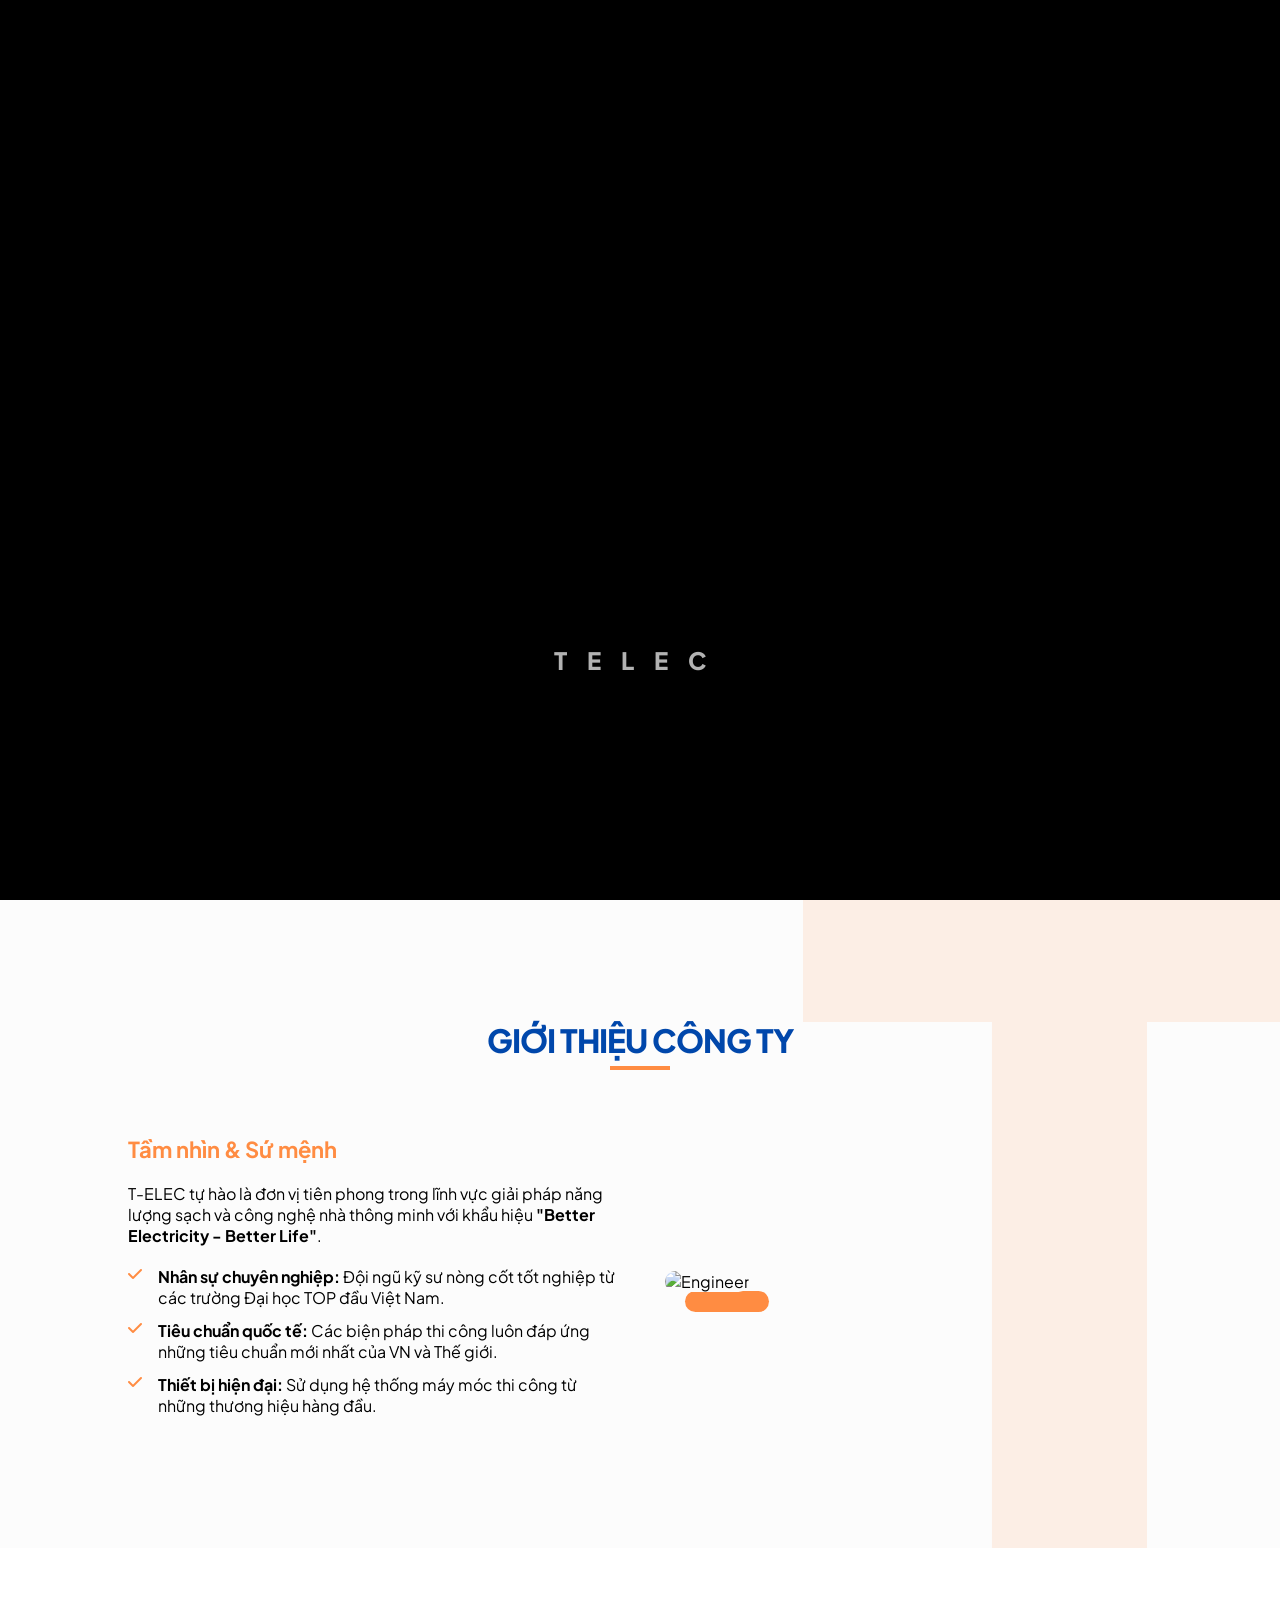
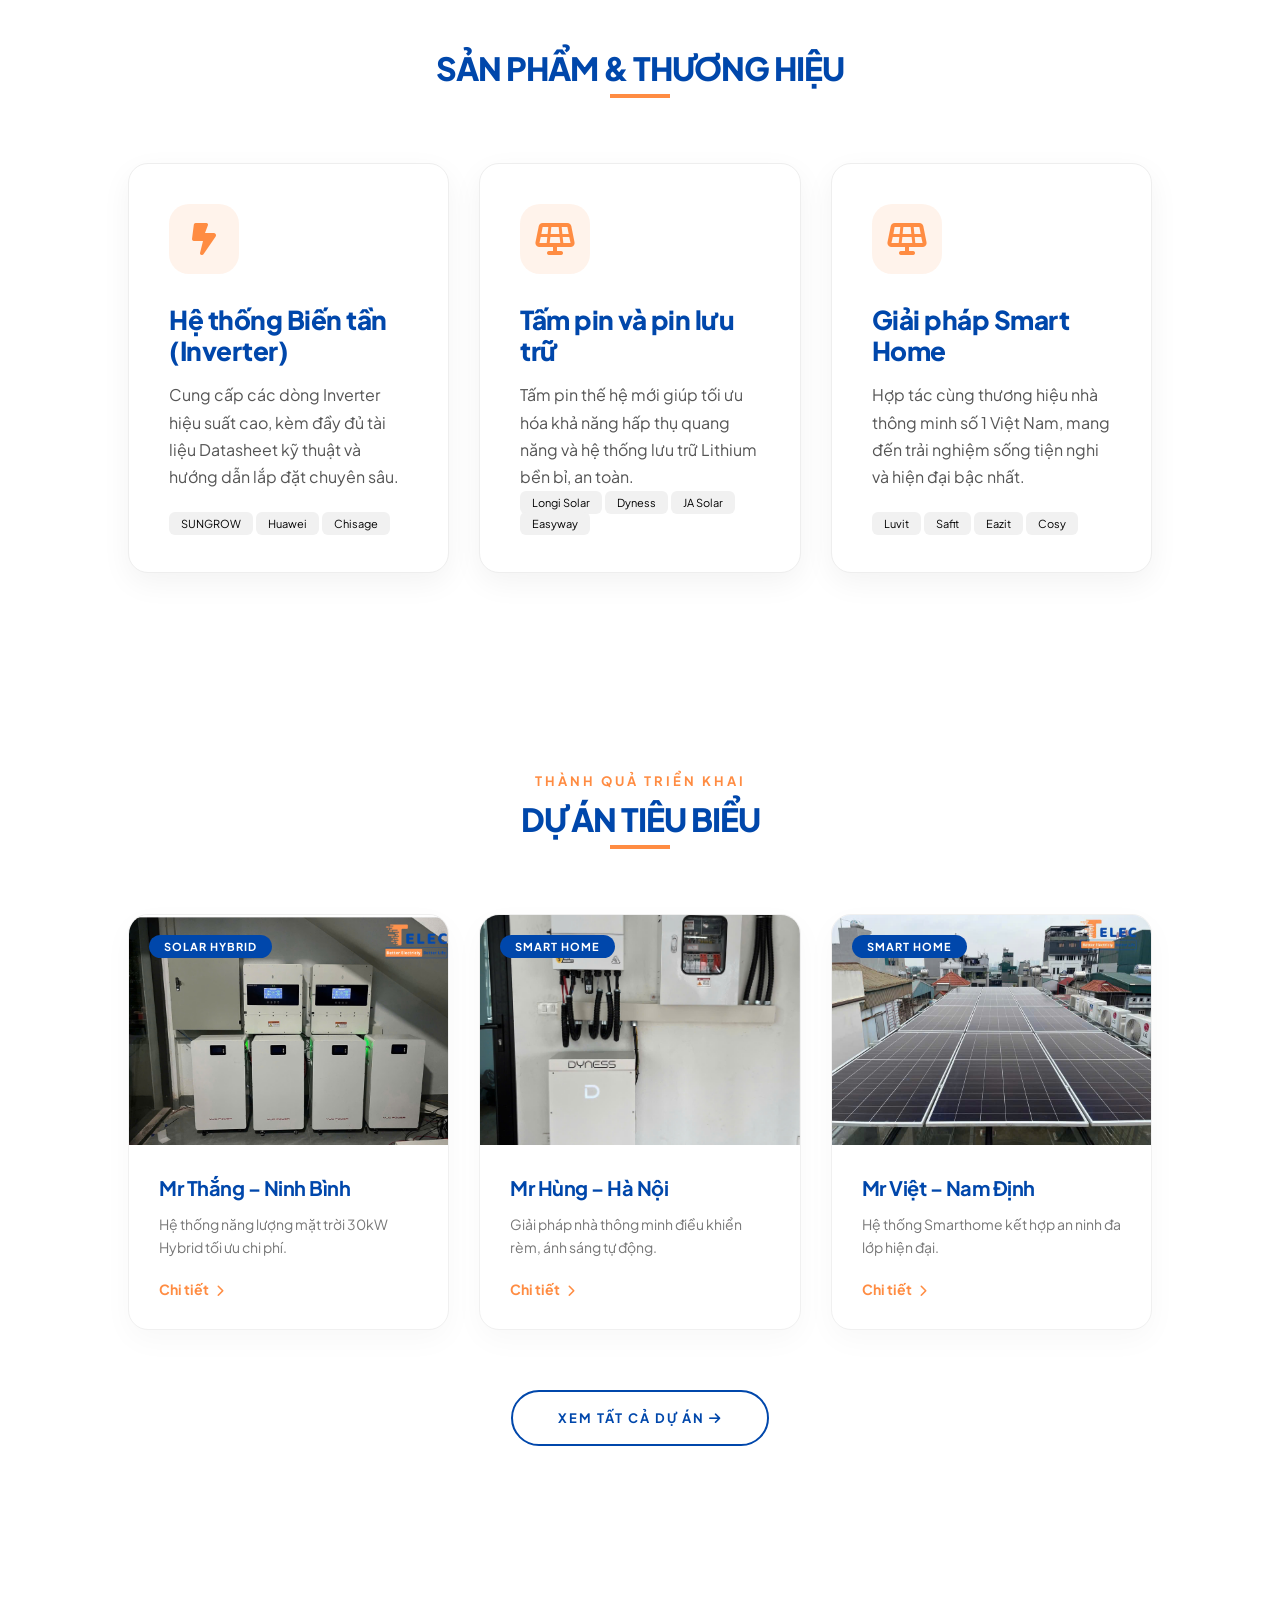
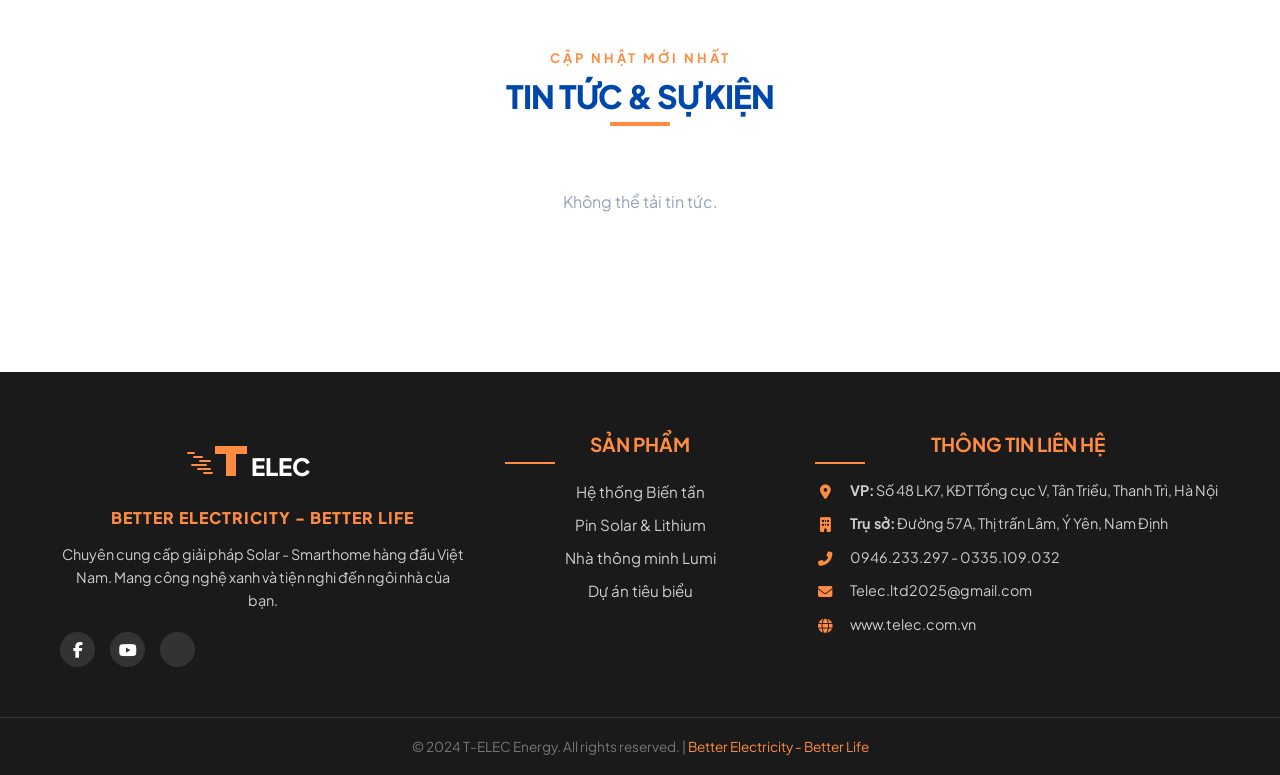
==== index.html @ 03de0f4f "Thêm trang tin tức, cập nhật font Raleway, đồng bộ nav và footer - Thêm news.html (trang danh sách t" ====
<!DOCTYPE html>
<html lang="vi">
<head>
    <meta charset="UTF-8">
    <meta name="viewport" content="width=device-width, initial-scale=1.0">
    <meta name="color-scheme" content="only light">
    <meta name="google-site-verification" content="E1QLbosr82c6c3wwI2W8GrCWw-wvsyDVHrCHwvPju9s" />
    <title>TELEC | Better Electricity - Better Life</title>
    
    <!-- Icon cho trình duyệt và Google Search -->
    <link rel="icon" type="image/png" sizes="32x32" href="./img/favicon-t.png">
    <link rel="icon" type="image/png" sizes="192x192" href="./img/favicon-t.png">
    <link rel="apple-touch-icon" href="./img/favicon-t.png">
    <link href="https://fonts.googleapis.com/css2?family=Plus+Jakarta+Sans:wght@300;400;500;600;700;800&display=swap" rel="stylesheet">
<link rel="stylesheet" href="https://cdnjs.cloudflare.com/ajax/libs/font-awesome/6.5.1/css/all.min.css">
    <link href="https://fonts.googleapis.com/css2?family=Raleway:wght@400;600;700;800;900&display=swap" rel="stylesheet">
    <link rel="stylesheet" href="style.css">
<style>
</style>
</head>
<body class="not-loaded">

    <header class="hero-section">
        <video autoplay muted loop playsinline id="mainVideo">
            <source src="./img/38d17851-e64e24ae.mp4" type="video/mp4">
        </video>

    <nav>
        <a href="index.html" class="nav-logo">
            <img src="./img/logo-telec.png" alt="TELEC Logo" >
        </a>
    <div class="menu-toggle" id="mobile-menu">
        <i class="fas fa-bars"></i>
    </div>
   <ul class="nav-links">
        <div class="nav-marker"></div> <li class="nav-item">
            <a href="#about">Giới thiệu</a>
        </li>
        <li class="nav-item">
            <a href="#products">Sản phẩm</a>
            <div class="sub-menu">
                <ul>
                    <li><a href="inverter.html">Hệ thống Inverter</a></li>
                    <li><a href="solar-lithium.html">Pin Solar & Lithium</a></li>
                    <li><a href="smarthome.html" target="_blank">Giải Pháp Smart Home</a></li>
                </ul>
            </div>
        </li>

        <li class="nav-item">
            <a href="projects.html">Dự án</a>
            <div class="sub-menu">
                <ul>
                    <li><a href="projects.html#smarthome">Dự án Smarthome</a></li>
                    <li><a href="projects.html#solar">Dự án Điện mặt trời</a></li>
                </ul>
            </div>
        </li>

        <li class="nav-item">
            <a href="news.html">Tin tức</a>
            <div class="sub-menu">
                <ul>
                    <li><a href="news.html">Tin tức năng lượng</a></li>
                    <li><a href="#">Tài liệu kỹ thuật</a></li>
                </ul>
            </div>
        </li>

        <li class="nav-item">
            <a href="#contact">Liên hệ & Hỗ trợ</a>
            <div class="sub-menu">
                <ul>
                    <li><a href="#contact">FaceBook</a></li>
                    <li><a href="#contact">Zalo</a></li>
                    <li><a href="#">Chính sách bảo hành</a></li>
                </ul>
            </div>
        </li>
    </ul>
</nav>
        <div id="intro-overlay">
            <svg class="t-svg-mask" viewBox="0 0 100 100" preserveAspectRatio="xMidYMid slice">
                <defs>
                    <mask id="t-mask">
                        <rect x="0" y="0" width="100" height="100" fill="white" />
                        <path d="M40,42 H60 V48 H53 V65 H47 V48 H40 Z" fill="black" />
                    </mask>
                </defs>
                <rect x="0" y="0" width="100" height="100" fill="black" mask="url(#t-mask)" />
            </svg>
            <div class="intro-brand">TELEC</div>
        </div>

        <div class="hero-overlay"></div>
        <div class="hero-content">
            <h1>TELEC</h1>
            <p>Better Electricity - Better Life</p>
        </div>
    </header>
      <!-- STT 1: GIỚI THIỆU CÔNG TY (Tầm nhìn, sứ mệnh, tiêu chuẩn kỹ thuật) -->
    <section id="about">
         <div class="bg-scroll-t" id="parallax-t">T</div>
        <div class="section-title reveal">
            <h2>Giới thiệu công ty</h2>
        </div>
        <div class="about-grid">
            <div class="about-text reveal-left">
                <h3>Tầm nhìn & Sứ mệnh</h3>
                <p>T-ELEC tự hào là đơn vị tiên phong trong lĩnh vực giải pháp năng lượng sạch và công nghệ nhà thông minh với khẩu hiệu <strong>"Better Electricity - Better Life"</strong>.</p>
                <ul>
                    <li><strong>Nhân sự chuyên nghiệp:</strong> Đội ngũ kỹ sư nòng cốt tốt nghiệp từ các trường Đại học TOP đầu Việt Nam.</li>
                    <li><strong>Tiêu chuẩn quốc tế:</strong> Các biện pháp thi công luôn đáp ứng những tiêu chuẩn mới nhất của VN và Thế giới.</li>
                    <li><strong>Thiết bị hiện đại:</strong> Sử dụng hệ thống máy móc thi công từ những thương hiệu hàng đầu.</li>
                </ul>
            </div>
            <div class="about-img reveal-right">
                <img src="https://images.unsplash.com/photo-1497435334941-8c899ee9e8e9?auto=format&fit=crop&w=800&q=80" style="width: 100%; border-radius: 15px; box-shadow: 20px 20px 0 var(--orange);" alt="Engineer">
            </div>
        </div>
    </section>
     <!-- STT 2 : SẢN PHẨM (Biến tần, Tấm pin, Pin lưu trữ, Smarthome) -->
    <section id="products" style="background: white;">
        <div class="section-title reveal">
            <h2>Sản phẩm & Thương hiệu</h2>
        </div>
        <div class="grid-container">
    <!-- THẺ 1: INVERTER -->
    <a href="inverter.html" style="text-decoration: none; color: inherit;">
        <div class="product-card reveal">
            <div class="card-icon">
                <i class="fa-solid fa-bolt-lightning"></i>
            </div>
            <h4>Hệ thống Biến tần (Inverter)</h4>
            <p>Cung cấp các dòng Inverter hiệu suất cao, kèm đầy đủ tài liệu Datasheet kỹ thuật và hướng dẫn lắp đặt chuyên sâu.</p>
            <div class="brand-list">
                <span class="brand-item">SUNGROW</span>
                <span class="brand-item">Huawei</span>
                <span class="brand-item">Chisage</span>
            </div>
        </div>
    </a>

    <!-- THẺ 2: SOLAR & LITHIUM -->
    <a href="solar-lithium.html" style="text-decoration: none; color: inherit;">
        <div class="product-card reveal">
            <div class="card-icon">
                <i class="fa-solid fa-solar-panel"></i>
            </div>
            <h4>Tấm pin và pin lưu trữ</h4>
            <p>Tấm pin thế hệ mới giúp tối ưu hóa khả năng hấp thụ quang năng và hệ thống lưu trữ Lithium bền bỉ, an toàn.</p>
            <div class="brand-list">
                <span class="brand-item">Longi Solar</span>
                <span class="brand-item">Dyness</span>
                <span class="brand-item">JA Solar</span>
                <span class="brand-item">Easyway</span>
            </div>
        </div>
    </a>

    <!-- THẺ 3: SMART HOME -->
     <a href="smarthome.html" style="text-decoration: none; color: inherit;">
        <div class="product-card reveal">
            <div class="card-icon">
                <i class="fa-solid fa-solar-panel"></i>
            </div>
            <h4>Giải pháp Smart Home</h4>
            <p>Hợp tác cùng thương hiệu nhà thông minh số 1 Việt Nam, mang đến trải nghiệm sống tiện nghi và hiện đại bậc nhất.</p>
            <div class="brand-list">
                <span class="brand-item">Luvit</span>
                <span class="brand-item">Safit</span>
                <span class="brand-item">Eazit</span>
                <span class="brand-item">Cosy</span>
            </div>
        </div>
    </a>
</div>
    </section>

    <!-- SECTION: DỰ ÁN TIÊU BIỂU TRÊN TRANG CHỦ -->
<section id="home-projects" class="reveal">
    <div class="section-title">
        <p style="text-align: center; color: var(--orange); font-weight: 700; letter-spacing: 3px; margin-bottom: 10px; text-transform: uppercase; font-size: 13px;">Thành quả triển khai</p>
        <h2>Dự án tiêu biểu</h2>
    </div>

    <div class="project-grid-home" id="home-projects-grid">
        <!-- Dự án 1: Mr Thắng -->
        <div class="project-card-home">
            <div class="project-card-img">
                <img src="./img/z7628893770531_7d56f1693e1d3bd79114d763d7845633.jpg" alt="Solar Mr Thắng Ninh Bình">
                <div class="card-overlay"><div class="card-tag">Solar Hybrid</div></div>
            </div>
            <div class="project-card-info">
                <h3>Mr Thắng – Ninh Bình</h3>
                <p>Hệ thống năng lượng mặt trời 30kW Hybrid tối ưu chi phí.</p>
                <a href="./project/solar_mrthang.html" class="link-detail">Chi tiết <i class="fas fa-chevron-right"></i></a>
            </div>
        </div>
        <div class="project-card-home">
            <div class="project-card-img">
                <img src="./img/z7628882793977_70c343fb3f2808dccdc90ce345e963e3.jpg" alt="Smarthome Mr Hùng Hà Nội">
                <div class="card-overlay"><div class="card-tag">Smart Home</div></div>
            </div>
            <div class="project-card-info">
                <h3>Mr Hùng – Hà Nội</h3>
                <p>Giải pháp nhà thông minh điều khiển rèm, ánh sáng tự động.</p>
                <a href="./project/smarthome_mrhung.html" class="link-detail">Chi tiết <i class="fas fa-chevron-right"></i></a>
            </div>
        </div>
        <div class="project-card-home">
            <div class="project-card-img">
                <img src="./img/z7628867726585_bf6cf44ede8633992eb5ef90ea88c057.jpg" alt="Smarthome Mr Việt Nam Định">
                <div class="card-overlay"><div class="card-tag">Smart Home</div></div>
            </div>
            <div class="project-card-info">
                <h3>Mr Việt – Nam Định</h3>
                <p>Hệ thống Smarthome kết hợp an ninh đa lớp hiện đại.</p>
                <a href="./project/smarthome_mrviet.html" class="link-detail">Chi tiết <i class="fas fa-chevron-right"></i></a>
            </div>
        </div>
    </div>
    <script>
    // Load dự án từ database, thay thế nội dung tĩnh nếu có dữ liệu
    fetch('api/projects.php?limit=3')
        .then(r => r.json())
        .then(res => {
            if (!res.success || !res.data.length) return; // Giữ nguyên nội dung tĩnh
            const catTag = { solar: 'Solar', smarthome: 'Smart Home', other: 'Dự án' };
            document.getElementById('home-projects-grid').innerHTML = res.data.map(p => `
                <div class="project-card-home">
                    <div class="project-card-img">
                        ${p.image ? `<img src="${p.image}" alt="${p.title}">` : `<img src="./img/z7628893770531_7d56f1693e1d3bd79114d763d7845633.jpg" alt="${p.title}">`}
                        <div class="card-overlay"><div class="card-tag">${catTag[p.category] || 'Dự án'}</div></div>
                    </div>
                    <div class="project-card-info">
                        <h3>${p.title}</h3>
                        <p>${p.description || (p.capacity ? p.capacity + (p.location ? ' – ' + p.location : '') : '')}</p>
                        ${p.link_detail ? `<a href="${p.link_detail}" class="link-detail">Chi tiết <i class="fas fa-chevron-right"></i></a>` : ''}
                    </div>
                </div>`).join('');
        })
        .catch(() => {}); // Giữ nguyên nội dung tĩnh nếu lỗi
    </script>

    <!-- NÚT XEM TẤT CẢ QUAN TRỌNG -->
    <div class="view-all-wrapper">
        <a href="projects.html" class="btn-wanze-outline">
            Xem tất cả dự án <i class="fas fa-arrow-right"></i>
        </a>
    </div>
</section>
    <!-- 4. TIN TỨC -->
    <section id="news" style="background: white;">
        <div class="section-title reveal">
            <p style="text-align:center;color:var(--orange);font-weight:700;letter-spacing:3px;margin-bottom:10px;text-transform:uppercase;font-size:13px;">Cập nhật mới nhất</p>
            <h2>Tin tức & Sự kiện</h2>
        </div>
        <div id="news-grid" style="max-width:1200px;margin:0 auto;padding:0 24px 60px;display:grid;grid-template-columns:repeat(auto-fill,minmax(300px,1fr));gap:24px;">
            <p style="text-align:center;color:#94a3b8;grid-column:1/-1" id="news-loading">Đang tải tin tức...</p>
        </div>
    </section>
    <script>
    fetch('api/news.php?limit=6')
        .then(r => r.json())
        .then(res => {
            const grid = document.getElementById('news-grid');
            if (!res.success || !res.data.length) {
                grid.innerHTML = '<p style="text-align:center;color:#94a3b8;grid-column:1/-1">Chưa có tin tức nào.</p>';
                return;
            }
            grid.innerHTML = res.data.map(n => `
                <a href="tin-tuc.php?id=${n.id}" style="text-decoration:none;color:inherit">
                <div class="reveal" style="background:#fff;border-radius:12px;overflow:hidden;box-shadow:0 2px 12px rgba(0,0,0,.08);border:1px solid #f1f5f9;transition:transform .2s;height:100%" onmouseover="this.style.transform='translateY(-4px)'" onmouseout="this.style.transform=''">
                    ${n.image ? `<img src="${n.image}" alt="${n.title}" style="width:100%;height:180px;object-fit:cover;">` : `<div style="width:100%;height:180px;background:linear-gradient(135deg,#f97316,#1e293b);display:flex;align-items:center;justify-content:center;"><i class="fas fa-newspaper" style="font-size:40px;color:rgba(255,255,255,.4)"></i></div>`}
                    <div style="padding:16px">
                        <p style="font-size:12px;color:#94a3b8;margin-bottom:6px"><i class="fas fa-calendar-alt"></i> ${new Date(n.created_at).toLocaleDateString('vi-VN')}</p>
                        <h4 style="font-size:15px;font-weight:700;color:#1e293b;margin-bottom:8px;line-height:1.4">${n.title}</h4>
                        ${n.summary ? `<p style="font-size:13px;color:#64748b;margin:0 0 12px;display:-webkit-box;-webkit-line-clamp:2;-webkit-box-orient:vertical;overflow:hidden">${n.summary}</p>` : ''}
                        <span style="font-size:13px;color:#F97316;font-weight:600">Đọc tiếp <i class="fas fa-arrow-right"></i></span>
                    </div>
                </div>
                </a>`).join('');
            // Trigger reveal cho các card mới
            document.querySelectorAll('#news-grid .reveal').forEach(el => el.classList.add('active'));
        })
        .catch(() => {
            document.getElementById('news-grid').innerHTML = '<p style="text-align:center;color:#94a3b8;grid-column:1/-1">Không thể tải tin tức.</p>';
        });
    </script>
    <!-- 5. LIÊN HỆ -->
    <footer id="contact" class="main-footer">
    <div class="footer-container">
        <!-- Cột 1: Giới thiệu & Logo -->
        <div class="footer-col footer-about">
            <div class="footer-logo">
                <svg width="200" height="60" viewBox="0 0 800 300" xmlns="http://www.w3.org/2000/svg">
                    <g fill="#FF8C42">
                        <rect x="20" y="100" width="40" height="10" rx="5" />
                        <rect x="50" y="120" width="50" height="10" rx="5" />
                        <rect x="80" y="140" width="60" height="10" rx="5" />
                        <rect x="40" y="160" width="80" height="10" rx="5" />
                        <rect x="70" y="180" width="70" height="10" rx="5" />
                        <rect x="100" y="200" width="50" height="10" rx="5" />
                        <path d="M160 70h160v40h-55v110h-50v-110h-55z" />
                    </g>
                    <text x="340" y="220" font-family="Arial Black, sans-serif" font-size="120" fill="white" style="font-weight: 900;">ELEC</text>
                </svg>
            </div>
            <h3 class="footer-slogan">BETTER ELECTRICITY - BETTER LIFE</h3>
            <p class="footer-desc">Chuyên cung cấp giải pháp Solar - Smarthome hàng đầu Việt Nam. Mang công nghệ xanh và tiện nghi đến ngôi nhà của bạn.</p>
            <div class="footer-social">
                <a href="#" data-contact="facebook"><i class="fab fa-facebook-f"></i></a>
                <a href="#" data-contact="youtube"><i class="fab fa-youtube"></i></a>
                <a href="#" data-contact="zalo"><i class="fab fa-zalo"></i></a>
            </div>
        </div>

        <!-- Cột 2: Danh mục sản phẩm -->
        <div class="footer-col">
            <h4>Sản phẩm</h4>
            <ul class="footer-links">
                <li><a href="inverter.html">Hệ thống Biến tần</a></li>
                <li><a href="solar-lithium.html">Pin Solar & Lithium</a></li>
                <li><a href="https://lumi.vn">Nhà thông minh Lumi</a></li>
                <li><a href="projects.html">Dự án tiêu biểu</a></li>
            </ul>
        </div>

        <!-- Cột 3: Thông tin liên hệ -->
        <div class="footer-col footer-contact">
            <h4>Thông tin liên hệ</h4>
            <ul>
                <li>
                    <i class="fas fa-map-marker-alt"></i>
                    <span><strong>VP:</strong> Số 48 LK7, KĐT Tổng cục V, Tân Triều, Thanh Trì, Hà Nội</span>
                </li>
                <li>
                    <i class="fas fa-building"></i>
                    <span><strong>Trụ sở:</strong> Đường 57A, Thị trấn Lâm, Ý Yên, Nam Định</span>
                </li>
                <li>
                    <i class="fas fa-phone-alt"></i>
                    <span data-contact="phone">0946.233.297 - 0335.109.032</span>
                </li>
                <li>
                    <i class="fas fa-envelope"></i>
                    <span data-contact="email">Telec.ltd2025@gmail.com</span>
                </li>
                <li>
                    <i class="fas fa-globe"></i>
                    <span>www.telec.com.vn</span>
                </li>
            </ul>
        </div>
    </div>

    <div class="footer-bottom">
        <p>© 2024 T-ELEC Energy. All rights reserved. | <a href="https://telec.com.vn/">Better Electricity - Better Life</a></p>
    </div>
</footer>
<link rel="stylesheet" href="style.css">
<script src="script.js"></script>
<script src="contact-loader.js"></script>
</body>
</html>
---- style.css ----
:root {
    color-scheme: light;
    --orange: #FF8C42;
    --blue: #0047AB;
    --bg-dark: #0a0a0a;
    --light: #fcfcfc;
    --text-dark: #121212; /* Đen sâu hơn để tăng độ sang */
    --font-main: 'Plus Jakarta Sans', sans-serif;
}

    * { 
    margin: 0; 
    padding: 0; 
    box-sizing: border-box; 
    font-family: var(--font-main); 
    -webkit-font-smoothing: antialiased; /* Làm nét chữ mượt hơn trên Mac/iPhone */
}
nav .nav-links li a {
    font-family: 'Raleway', sans-serif;
    font-weight: 700;
    font-size: 13px;
    text-transform: uppercase;
}

/* --- HERO SECTION (CHỮ PHẢI MẠNH MẼ NHƯNG TINH TẾ) --- */
.hero-content h1 {
    font-size: clamp(40px, 8vw, 85px);
    font-weight: 800;
    letter-spacing: -2px; /* Chữ to thì nên khít lại một chút để tạo khối */
    line-height: 0.9;
    text-transform: uppercase;
}

.hero-content p {
    font-size: 18px;
    font-weight: 400;
    letter-spacing: 8px; /* Slogan giãn cực rộng theo phong cách xe hơi/đồng hồ xa xỉ */
    text-transform: uppercase;
    margin-top: 20px;
    opacity: 0.9;
}

/* --- TIÊU ĐỀ CÁC PHẦN (CHỐNG KIỂU ĐỒ ÁN) --- */
.section-title h2 {
    font-size: 42px;
    font-weight: 800;
    color: var(--blue);
    letter-spacing: -1px;
    position: relative;
}

.section-title p {
    font-size: 11px;
    font-weight: 700;
    letter-spacing: 4px;
    color: var(--orange);
    text-transform: uppercase;
    margin-bottom: 10px;
}

/* --- THẺ SẢN PHẨM & DỰ ÁN --- */
.product-card h4, .project-card-info h3 {
    font-size: 20px;
    font-weight: 700;
    letter-spacing: -0.5px;
    line-height: 1.3;
}

.product-card p, .project-card-info p {
    font-size: 15px;
    line-height: 1.7; /* Tăng khoảng cách dòng để dễ đọc, không bị "ngộp" chữ */
    color: #555;
    font-weight: 400;
}

/* Tag dự án */
.card-tag {
    font-size: 9px;
    letter-spacing: 2px;
    font-weight: 800;
}

/* --- MEGA MENU (CHỮ TO NHƯNG MẢNH) --- */
.dropdown-column ul li a {
    font-size: 32px !important;
    font-weight: 300 !important; /* Chữ to nhưng nét mảnh nhìn cực kỳ đẳng cấp */
    letter-spacing: -1px;
}

.dropdown-column h4 {
    font-size: 10px;
    letter-spacing: 5px;
    font-weight: 700;
}

/* --- FOOTER --- */
.footer-slogan {
    letter-spacing: 3px;
    font-weight: 800;
}

.footer-desc {
    font-size: 14px;
    line-height: 1.8;
    color: #999;
}

        /* HEADER & VIDEO DUY NHẤT */
        .hero-section {
            position: relative;
            width: 100%;
            height: 100vh;
            overflow: hidden;
            background: #000;
        }

        #mainVideo {
            position: absolute;
            top: 0; left: 0;
            width: 100%; height: 100%;
            object-fit: cover;
            z-index: 1;
        }

        /* NAVIGATION: NẰM TRÊN CÙNG ĐÈ LÊN VIDEO */
    /* THANH NAV: Đã chuyển sang FIXED để lướt theo màn hình */
nav { 
    position: fixed; /* Chuyển từ absolute sang fixed */
    top: 0; 
    left: 0; 
    width: 100%;
    padding: 15px 8%; 
    display: flex; 
    justify-content: space-between; 
    align-items: center; 
    z-index: 9999; /* Đảm bảo luôn nằm trên các phần khác */
    background: transparent; /* Ban đầu trong suốt */
    opacity: 0;
    /* Transition mượt mà khi hiện ra và khi đổi màu nền */
    transition: all 0.4s ease;
}

/* Khi đã chạy xong Intro */
body.loaded nav { 
    opacity: 1; 
    transition: opacity 0.8s ease 0.2s, background 0.4s ease, padding 0.4s ease;
}

/* HIỆU ỨNG KHI CUỘN CHUỘT: Đổi màu để nhìn rõ trên nền trắng */
nav.scrolled {
    background: white;
    padding: 10px 8%; /* Thu nhỏ thanh menu lại một chút cho gọn */
    box-shadow: 0 2px 10px rgba(0,0,0,0.1);
}

.nav-logo { display: flex; align-items: center; cursor: pointer; }

/* Màu chữ mặc định (Trắng trên nền video) */
nav ul a { 
   color: white;
    transition: color 0.3s ease;
    z-index: 2;
    position: relative;
}

nav ul a::after {
    content: '';
    position: absolute;
    width: 0;
    height: 2px;
    bottom: -5px;
    left: 0;
    background-color: var(--orange);
    transition: width 0.3s ease;
}

/* Khi hover thì chiều dài đường kẻ thành 100% */
nav ul a:hover::after {
    width: 100%;
}

/* Màu chữ khi cuộn xuống (Xanh trên nền trắng) */
nav.scrolled ul a {
    color: var(--blue);
}

nav ul a:hover { color: var(--orange) !important; }

/* Sửa lại logo khi cuộn để đổi màu chữ ELEC từ trắng sang xanh */
nav.scrolled .nav-logo svg text {
    fill: var(--blue);
}
        
        body.loaded nav { opacity: 1; }

        .nav-logo { display: flex; align-items: center; }
        /* --- CSS CHO MENU TRƯỢT (NAV HOVER) --- */
nav ul {
    display: flex;
    align-items: center; /* Căn giữa các mục theo chiều dọc */
    list-style: none;
    gap: 10px;
    position: relative;
    padding: 5px 15px;
}

/* Các mục li chính */
nav ul > li {
    position: relative; /* Cần thiết để menu con bám vào đây */
    display: block;
}

nav ul li a {
    text-decoration: none;
    color: white;
    font-weight: 700;
    font-size: 13px;
    text-transform: uppercase;
    padding: 10px 20px; /* Tạo không gian cho thanh màu hiện lên */
    display: inline-block;
    position: relative;
    z-index: 2; /* Để chữ nằm trên thanh màu */
    transition: color 0.3s;
    cursor: pointer;
}

/* Lớp nền trượt (Thanh màu sẽ di chuyển) */
/* --- SLIDING HIGHLIGHT WANZE STYLE --- */
.nav-marker {
    position: absolute;
    height: 38px; /* Độ cao viên thuốc */
    width: 0;
    top: 50%;
    transform: translateY(-50%); /* Luôn căn giữa chữ theo chiều dọc */
    left: 0;
    background: rgba(0, 0, 0, 0.7); /* Màu đen trong suốt sang trọng */
    backdrop-filter: blur(5px);
    border-radius: 20px; /* Bo tròn kiểu viên thuốc */
    z-index: 1; /* Nằm dưới chữ */
    opacity: 0;
    pointer-events: none; /* Không cản trở click chuột */
    
    /* ĐỘ NẢY CAO CẤP: Đây là chìa khóa của Wanze style */
    transition: all 0.4s cubic-bezier(0.23, 1, 0.32, 1);
    border: 1px solid rgba(255, 255, 255, 0.1);
}

/* Khi đã cuộn trang (nền trắng), thanh trượt có thể đậm hơn hoặc đổi màu */
nav.scrolled .nav-marker {
    background: var(--blue) !important; /* Đổi sang màu Xanh thương hiệu */
    opacity: 1;
}

/* Đảm bảo chữ Menu nổi bật trên thanh trượt */
nav ul li a {
    position: relative;
    z-index: 2; /* Chữ luôn nằm trên cái marker */
    padding: 10px 20px;
    display: inline-block;
    transition: color 0.3s ease;
}

nav ul li a:hover {
    color: white !important; /* Chữ trắng khi marker trượt tới */
}
nav ul li:hover a, 
nav ul li a:hover {
    color: white !important; 
}

        /* INTRO OVERLAY */
        #intro-overlay {
            position: absolute;
            top: 0; left: 0;
            width: 100%; height: 100%;
            z-index: 1000;
            display: flex;
            justify-content: center;
            align-items: center;
            transition: opacity 1s, visibility 1s;
        }

        .t-svg-mask {
    position: absolute;
    width: 100%; height: 100%;
    transform-origin: center center;
    animation: zoomMask 4.5s cubic-bezier(0.7, 0, 0.3, 1) forwards;
    will-change: transform; 
    backface-visibility: hidden;
}

        @keyframes zoomMask {
    0% { transform: scale(1); opacity: 0; }
    15% { transform: scale(1); opacity: 1; }
    70% { transform: scale(1); opacity: 1; }
    /* Giảm từ 120 xuống 80 là đủ để phủ kín màn hình rồi */
    100% { transform: scale(80); opacity: 1; } 
}

/* Cho Intro biến mất nhanh hơn một chút */
body.loaded #intro-overlay { 
    opacity: 0; 
    visibility: hidden;
    transition: opacity 0.6s ease-out; 
}

        /* HERO CONTENT */
        .hero-overlay {
            position: absolute;
            top: 0; left: 0; width: 100%; height: 100%;
            background: rgba(0,0,0,0.4);
            z-index: 2;
            opacity: 0;
            transition: opacity 2s ease;
        }
        .loaded .hero-overlay { opacity: 1; }

        .hero-content {
    position: absolute;
    top: 55%; left: 50%;
    transform: translate(-50%, -50%);
    z-index: 5;
    text-align: center;
    color: white;
    opacity: 0;
    transition: all 0.8s ease 0.4s;
     }
    
        .loaded .hero-content { opacity: 1; transform: translate(-50%, -50%); }

        .hero-content h1 { font-size: 60px; font-weight: 900; text-transform: uppercase; margin-bottom: 10px; }
        .hero-content p { font-size: 24px; color: var(--orange); font-weight: bold; letter-spacing: 3px; }

        .intro-brand {
    position: absolute; 
    bottom: 25%; 
    color: white; 
    z-index: 1001;
    font-size: 24px; /* Tăng size lên một chút vì chữ ngắn đi */
    letter-spacing: 20px; /* Tăng khoảng cách chữ để tạo sự sang trọng, dàn trải */
    font-weight: 800; 
    text-transform: uppercase;
    opacity: 0;
    filter: blur(10px); /* Bắt đầu bằng độ mờ nhòe */
    transform: scale(0.9); /* Bắt đầu hơi nhỏ một chút */
    
    /* Hiệu ứng hiện ra mượt mà hơn */
    animation: cinematicIn 2s ease-out forwards 1s;
}

@keyframes cinematicIn {
    0% {
        opacity: 0;
        filter: blur(10px);
        transform: scale(0.9);
    }
    100% {
        opacity: 0.7; /* Không nên để 1 để tạo cảm giác huyền ảo */
        filter: blur(0);
        transform: scale(1); /* Phóng lớn dần về kích thước chuẩn */
    }
}

        /* CÁC PHẦN DƯỚI */
        section { padding: 100px 10%; }
        .section-title { text-align: center; margin-bottom: 60px; }
        .section-title h2 { font-size: 32px; color: var(--blue); text-transform: uppercase; margin-bottom: 15px; position: relative; display: inline-block; }
        .section-title h2::after { content: ""; width: 60px; height: 4px; background: var(--orange); position: absolute; bottom: -10px; left: 50%; transform: translateX(-50%); }

        .about-grid { display: grid; grid-template-columns: 1fr 1fr; gap: 50px; align-items: center; }
        .about-text h3 { color: var(--orange); margin-bottom: 20px; font-size: 22px; }
        .about-text ul { list-style: none; margin-top: 20px; }
        .about-text ul li { margin-bottom: 12px; padding-left: 30px; position: relative; }
        .about-text ul li::before { content: "\f00c"; font-family: "Font Awesome 5 Free"; font-weight: 900; color: var(--orange); position: absolute; left: 0; }

        .grid-container { display: grid; grid-template-columns: repeat(auto-fit, minmax(300px, 1fr)); gap: 30px; }
        /* --- CSS CHO THẺ SẢN PHẨM MỚI --- */
/* --- CSS THẺ SẢN PHẨM (ICON ĐỨNG YÊN) --- */
.product-card {
    background: white;
    padding: 40px;
    border-radius: 20px; 
    box-shadow: 0 10px 30px rgba(0,0,0,0.05);
    transition: all 0.5s cubic-bezier(0.165, 0.84, 0.44, 1); 
    position: relative;
    overflow: hidden;
    border: 1px solid #eee; 
    display: flex;
    flex-direction: column;
    height: 100%;
    cursor: pointer;
}

/* Hiệu ứng TOÀN BỘ THẺ khi hover */
.product-card:hover {
    transform: translateY(-15px) scale(1.02); 
    box-shadow: 0 20px 50px rgba(0, 71, 171, 0.15); 
    border-color: var(--orange); 
}

/* Thanh cam nhỏ ở đầu thẻ */
.product-card::before {
    content: "";
    position: absolute;
    top: 0; left: 0;
    width: 100%; height: 5px;
    background: var(--orange);
    transform: scaleX(0); 
    transition: transform 0.4s ease;
}

.product-card:hover::before {
    transform: scaleX(1); 
}

/* ĐÃ LOẠI BỎ HIỆU ỨNG CỦA ICON Ở ĐÂY */
.product-card i {
    transition: none; /* Đảm bảo icon không có hiệu ứng thừa */
}

/* Tiêu đề đổi màu khi thẻ hover */
.product-card h4 {
    transition: color 0.3s ease;
}

.product-card:hover h4 {
    color: var(--orange); 
}

/* Các nhãn thương hiệu đổi màu khi thẻ hover */
.brand-item {
    background: #f1f1f1;
    padding: 5px 12px;
    border-radius: 6px;
    font-size: 11px;
    transition: all 0.3s ease;
}

.product-card:hover .brand-item {
    background: var(--blue); 
    color: white;
}

.brand-item:hover {
    background: var(--orange);
    color: white;
    transform: scale(1.1);
}

        .project-section h3 { margin: 40px 0 20px; color: var(--orange); border-left: 4px solid var(--orange); padding-left: 15px; }
        .project-grid { display: grid; grid-template-columns: repeat(auto-fit, minmax(280px, 1fr)); gap: 20px; }
/* --- HIỆU ỨNG DỰ ÁN TRIỂN KHAI MỚI --- */
.project-item {
    position: relative;
    height: 300px; /* Tăng nhẹ chiều cao cho thoáng */
    border-radius: 20px; /* Bo góc đồng bộ với thẻ sản phẩm */
    overflow: hidden;
    background: #000;
    box-shadow: 0 10px 30px rgba(0,0,0,0.1);
    transition: all 0.5s cubic-bezier(0.165, 0.84, 0.44, 1); /* Hiệu ứng mượt */
    border: 1px solid #eee;
     cursor: pointer;
}

/* Hiệu ứng bay lên và to ra cho cả khối dự án */
.project-item:hover {
    transform: translateY(-15px) scale(1.02);
    box-shadow: 0 20px 50px rgba(0, 71, 171, 0.2); /* Đổ bóng sâu màu xanh */
}

/* Thanh cam nhỏ xuất hiện ở đầu ảnh khi hover (Đồng bộ thương hiệu) */
.project-item::before {
    content: "";
    position: absolute;
    top: 0; left: 0;
    width: 100%; height: 5px;
    background: var(--orange);
    z-index: 10;
    transform: scaleX(0);
    transition: transform 0.4s ease;
}

.project-item:hover::before {
    transform: scaleX(1);
}

/* Hiệu ứng ảnh bên trong */
.project-item img {
    width: 100%;
    height: 100%;
    object-fit: cover;
    transition: transform 0.8s ease; /* Ảnh phóng to chậm và mượt */
    opacity: 0.9;
}

.project-item:hover img {
    transform: scale(1.1); /* Phóng to nhẹ ảnh nền */
    opacity: 1;
}

/* Hiệu ứng thanh thông tin phía dưới */
.project-info {
    position: absolute;
    bottom: 0;
    width: 100%;
    padding: 25px 20px;
    background: linear-gradient(transparent, rgba(0, 0, 0, 0.8));
    color: white;
    font-weight: 700;
    font-size: 16px;
    z-index: 5;
    transition: all 0.4s ease;
}

/* Khi hover, phần thông tin sẽ sáng lên và đẩy nhẹ lên trên */
.project-item:hover .project-info {
    background: linear-gradient(transparent, rgba(255, 140, 66, 0.9)); /* Chuyển nền sang màu cam khi hover */
    padding-bottom: 30px;
}
/* Áp dụng vào logo footer */
.footer-logo svg {
    animation: pulse-logo 3s infinite ease-in-out;
}

        footer { background: var(--blue); color: white; padding: 60px 10%; text-align: center; }
        .footer-logo { margin-bottom: 15px; display: flex; justify-content: center; }
        .copyright { margin-top: 40px; opacity: 0.6; font-size: 13px; }

        /* --- PHẦN THÊM MỚI: HIỆU ỨNG HIỆN LÊN KHI CUỘN --- */
        .reveal {
            opacity: 0;
            transform: translateY(30px);
            transition: all 0.8s ease-out;
        }
        .reveal.active {
            opacity: 1;
            transform: translateY(0);
        }
        .reveal-left {
            opacity: 0;
            transform: translateX(-50px);
            transition: all 0.8s ease-out;
        }
        .reveal-left.active {
            opacity: 1;
            transform: translateX(0);
        }
        .reveal-right {
            opacity: 0;
            transform: translateX(50px);
            transition: all 0.8s ease-out;
        }
        .reveal-right.active {
            opacity: 1;
            transform: translateX(0);
        }
         #about { 
            position: relative; 
            padding: 120px 10%; 
            overflow: hidden; /* Cực kỳ quan trọng để chữ T không tràn ra ngoài */
            background: var(--light);
        }

        /* 2. Định dạng chữ T khổng lồ */
        .bg-scroll-t {
            position: absolute;
            right: -5%;         /* Vị trí cách lề phải */
            top: 50%;            /* Bắt đầu từ giữa chiều dọc */
            transform: translateY(-50%); /* Căn tâm chuẩn giữa */
            font-size: 1000px;   /* Độ to của chữ T */
            font-weight: 900;
            color: rgba(255, 140, 66, 0.12); /* Mã màu cam thương hiệu và độ mờ 0.12 */
            line-height: 1;
            z-index: 0;          /* Nằm dưới cùng */
            pointer-events: none; /* Không cản trở click chuột */
            user-select: none;   /* Không cho bôi đen chữ này */
            transition: transform 0.1s ease-out; /* Độ mượt khi trượt */
        }

        /* 3. Đảm bảo các nội dung khác nằm trên chữ T */
        .section-title, .about-grid {
            position: relative;
            z-index: 2; 
        }
        /* --- CSS CHO SUB-MENU TÁCH BIỆT --- */
.nav-links {
    display: flex;
    align-items: center;
    list-style: none;
    gap: 10px;
    position: relative;
    padding: 10px 25px;
}

.nav-item {
    position: relative; /* Giữ menu con bám theo mục cha */
}

.sub-menu {
    position: absolute;
    top: 100%; 
    left: 50%;
    transform: translateX(-50%) translateY(20px);
    background: rgba(10, 10, 10, 0.85); /* Tối trong suốt sang trọng */
    backdrop-filter: blur(25px);
    -webkit-backdrop-filter: blur(25px);
    padding: 10px;
    border-radius: 12px;
    min-width: 240px;
    border: 1px solid rgba(255, 255, 255, 0.05);
    
    /* Ẩn mặc định */
    opacity: 0;
    visibility: hidden;
    transition: all 0.4s cubic-bezier(0.19, 1, 0.22, 1);
    z-index: 9990;
}

/* Kích hoạt hiện menu con khi di chuột vào nav-item */
.nav-item:hover .sub-menu {
    opacity: 1;
    visibility: visible;
    transform: translateX(-50%) translateY(10px);
}

/* Đổi nền khi cuộn trang (Scrolled) */
nav.scrolled .sub-menu {
    background: rgba(255, 255, 255, 0.98);
    border: 1px solid rgba(0, 0, 0, 0.05);
    box-shadow: 0 10px 30px rgba(0,0,0,0.08);
}

.sub-menu ul {
    list-style: none;
    display: flex;
    flex-direction: column;
    gap: 5px;
    padding: 0 !important;
}

.sub-menu ul li a {
    color: #fff !important;
    font-size: 13px !important;
    font-weight: 600 !important;
    text-transform: none !important;
    letter-spacing: 0.5px;
    padding: 10px 15px !important;
    border-radius: 8px;
    transition: all 0.3s ease !important;
    display: block;
    width: 100%;
    white-space: nowrap;
}

/* Màu chữ của menu con khi cuộn trang */
nav.scrolled .sub-menu ul li a {
    color: var(--text-dark) !important;
}

/* Hiệu ứng hover cho menu con */
.sub-menu ul:hover li a:not(:hover) {
    opacity: 0.4;
}

.sub-menu ul li a:hover {
    color: var(--orange) !important;
    transform: translateX(8px);
    background: rgba(255, 140, 66, 0.1); 
}

/* Sửa lại banner không bị lồng lỗi */
.inverter-banner {
    width: 100%;
    height: 60vh;
    margin-top: 70px;
    overflow: hidden;
}
/* --- CSS DỰ ÁN TRANG CHỦ (HOME PROJECTS) --- */
#home-projects {
    padding: 100px 10%;
    background: #fff;
}

.project-grid-home {
    display: grid;
    grid-template-columns: repeat(auto-fit, minmax(320px, 1fr));
    gap: 30px;
    margin-top: 50px;
}

.project-card-home {
    background: #fff;
    border-radius: 20px;
    overflow: hidden;
    box-shadow: 0 10px 30px rgba(0,0,0,0.03);
    border: 1px solid #f0f0f0;
    transition: all 0.5s cubic-bezier(0.165, 0.84, 0.44, 1);
}

.project-card-img {
    position: relative;
    width: 100%;
    height: 230px;
    overflow: hidden;
}

.project-card-img img {
    width: 100%; height: 100%;
    object-fit: cover;
    transition: transform 0.8s ease;
}

.card-overlay {
    position: absolute;
    top: 20px; left: 20px;
}

.card-tag {
    background: var(--blue);
    color: white;
    padding: 5px 15px;
    border-radius: 20px;
    font-size: 11px;
    font-weight: 700;
    text-transform: uppercase;
    letter-spacing: 1px;
}

.project-card-info { padding: 30px; }
.project-card-info h3 { color: var(--blue); font-size: 20px; margin-bottom: 12px; }
.project-card-info p { color: #777; font-size: 14px; line-height: 1.6; margin-bottom: 20px; }

.link-detail {
    text-decoration: none;
    color: var(--orange);
    font-weight: 700;
    font-size: 14px;
    transition: 0.3s;
}

.link-detail i { margin-left: 5px; font-size: 12px; }

/* HIỆU ỨNG HOVER */
.project-card-home:hover {
    transform: translateY(-15px);
    box-shadow: 0 20px 50px rgba(0, 71, 171, 0.1);
    border-color: var(--orange);
}

.project-card-home:hover img { transform: scale(1.1); }
.project-card-home:hover h3 { color: var(--orange); }

/* NÚT XEM TẤT CẢ PHONG CÁCH WANZE */
.view-all-wrapper {
    text-align: center;
    margin-top: 60px;
}

.btn-wanze-outline {
    display: inline-block;
    padding: 18px 45px;
    border: 2px solid var(--blue);
    color: var(--blue);
    text-decoration: none;
    font-weight: 700;
    border-radius: 40px;
    text-transform: uppercase;
    font-size: 13px;
    letter-spacing: 2px;
    transition: all 0.4s ease;
    position: relative;
    overflow: hidden;
    z-index: 1;
}

.btn-wanze-outline:hover {
    color: white;
    border-color: var(--orange);
    transform: translateY(-5px) scale(1.05);
}

.btn-wanze-outline::before {
    content: "";
    position: absolute;
    top: 0; left: 0; width: 0; height: 100%;
    background: var(--orange);
    z-index: -1;
    transition: width 0.4s ease;
}

.btn-wanze-outline:hover::before { width: 100%; }
:root {
    --dark-bg: #1a1a1a;
    --footer-text: #cccccc;
    --orange: #FF8C42;
}

.main-footer {
    background-color: var(--dark-bg);
    color: #fff;
    padding: 60px 0 20px 0;
    font-family: 'Raleway', sans-serif;
}

.footer-container {
    max-width: 1200px;
    margin: 0 auto;
    padding: 0 20px;
    display: grid;
    grid-template-columns: 1.5fr 1fr 1.5fr;
    gap: 40px;
}

.footer-col h4 {
    color: var(--orange);
    font-size: 1.2rem;
    margin-bottom: 25px;
    position: relative;
    text-transform: uppercase;
    font-weight: 700;
}

.footer-col h4::after {
    content: '';
    position: absolute;
    left: 0;
    bottom: -8px;
    width: 50px;
    height: 2px;
    background: var(--orange);
}

.footer-slogan {
    font-size: 1rem;
    font-weight: 900;
    color: var(--orange);
    margin: 15px 0;
    letter-spacing: 1px;
}

.footer-desc {
    color: var(--footer-text);
    line-height: 1.6;
    font-size: 0.9rem;
    margin-bottom: 20px;
}

.footer-links {
    list-style: none;
    padding: 0;
}

.footer-links li {
    margin-bottom: 12px;
}

.footer-links a {
    color: var(--footer-text);
    text-decoration: none;
    transition: 0.3s;
    font-size: 0.95rem;
}

.footer-links a:hover {
    color: var(--orange);
    padding-left: 5px;
}

.footer-contact ul {
    list-style: none;
    padding: 0;
}

.footer-contact li {
    display: flex;
    align-items: flex-start;
    gap: 15px;
    margin-bottom: 15px;
    color: var(--footer-text);
    font-size: 0.9rem;
}

.footer-contact i {
    color: var(--orange);
    margin-top: 4px;
    width: 20px;
    text-align: center;
}

.footer-social {
    display: flex;
    gap: 15px;
}

.footer-social a {
    width: 35px;
    height: 35px;
    background: #333;
    color: white;
    display: flex;
    align-items: center;
    justify-content: center;
    border-radius: 50%;
    transition: 0.3s;
    text-decoration: none;
}

.footer-social a:hover {
    background: var(--orange);
    transform: translateY(-3px);
}

.footer-bottom {
    margin-top: 50px;
    padding-top: 20px;
    border-top: 1px solid #333;
    text-align: center;
    font-size: 0.85rem;
    color: #777;
}

.footer-bottom a {
    color: var(--orange);
    text-decoration: none;
}

/* Responsive */
@media (max-width: 992px) {
    .footer-container {
        grid-template-columns: 1fr 1fr;
    }
}

@media (max-width: 600px) {
    .footer-container {
        grid-template-columns: 1fr;
        text-align: left;
    }
    .footer-col h4::after {
        left: 0;
    }
}
/* Tối ưu cho Logo */
.nav-logo svg {
    filter: drop-shadow(0px 2px 4px rgba(0,0,0,0.2)); /* Tạo độ nổi trên nền video */
    transition: all 0.3s ease;
}

/* Khi cuộn trang (nền trắng), bỏ đổ bóng để logo thanh thoát */
nav.scrolled .nav-logo svg {
    filter: none;
}

/* Đảm bảo chữ ELEC trong logo đổi màu mượt mà */
.nav-logo svg text {
    transition: fill 0.3s ease;
}

nav.scrolled .nav-logo svg text {
    fill: var(--blue) !important; /* Đổi sang màu xanh khi nền trắng */
}

/* Chữ T trong logo cũng có thể đổi màu nếu bạn muốn */
nav.scrolled .nav-logo svg path {
    /* fill: var(--blue); */ /* Giữ màu cam hoặc đổi tùy ý bạn */
}
/* --- ICON BOX STYLE --- */
.card-icon {
    width: 70px;
    height: 70px;
    background: rgba(255, 140, 66, 0.1); /* Màu cam nhạt cực kỳ sang */
    border-radius: 20px;
    display: flex;
    align-items: center;
    justify-content: center;
    margin-bottom: 30px; /* Tạo khoảng cách với tiêu đề to */
    transition: all 0.4s ease;
}

.card-icon i {
    font-size: 32px;
    color: var(--orange); /* Màu cam chủ đạo */
    transition: all 0.4s ease;
}

/* --- HIỆU ỨNG KHI HOVER VÀO THẺ --- */
.product-card:hover .card-icon {
    background: var(--orange);
    transform: rotate(-10px) scale(1.1);
}

.product-card:hover .card-icon i {
    color: white;
}

/* --- ĐIỀU CHỈNH LẠI TEXT CHO CÂN ĐỐI --- */
.product-card h4 {
    font-size: 26px; /* Chữ to nhưng không quá lố */
    font-weight: 800;
    line-height: 1.2;
    margin-bottom: 15px;
    color: var(--blue);
    letter-spacing: -0.5px;
}

.product-card p {
    font-size: 16px;
    line-height: 1.7;
    color: #555;
    margin-bottom: auto; /* Đẩy list thương hiệu xuống đáy */
}

.chi-tiet-lumi {
    margin-top: 20px;
    font-size: 14px;
    font-weight: 700;
    color: var(--blue);
    text-decoration: none;
    transition: 0.3s;
}

.chi-tiet-lumi:hover {
    color: var(--orange);
    padding-left: 5px;
}

/* =========================================
   --- CSS RESPONSIVE CHO MOBILE MENU --- 
========================================= */
.menu-toggle {
    display: none;
    color: var(--text-dark);
    font-size: 26px;
    cursor: pointer;
    z-index: 10000;
}

nav.scrolled .menu-toggle {
    color: var(--text-dark);
}

/* KÍCH HOẠT KHI MÀN HÌNH NHỎ HƠN 768px */
@media (max-width: 768px) {
    /* Phải có block này để hiện nút 3 gạch trên mobile */
    .menu-toggle {
        display: block !important; 
        margin-right: 15px;
    }

    /* 1. Mặc định (chưa cuộn): Nút 3 gạch màu TRẮNG */
    .menu-toggle i.fa-bars {
        color: #ffffff !important; 
        font-size: 26px; 
        transition: color 0.3s ease;
    }

    /* 2. Khi cuộn trang (nền trắng): Nút 3 gạch màu ĐEN */
    nav.scrolled .menu-toggle i.fa-bars {
        color: #121212 !important; 
    }

    /* 3. Khi bấm mở menu (dấu X): Luôn luôn màu TRẮNG để nổi trên nền menu tối */
    .menu-toggle i.fa-times,
    nav.scrolled .menu-toggle i.fa-times {
        color: #ffffff !important; 
        font-size: 28px;
    }

    .nav-links {
        position: fixed !important;
        top: 0 !important;
        right: -100% !important;
        width: 75% !important;
        height: 100vh !important;
        background: rgba(15, 15, 15, 0.98) !important;
        backdrop-filter: blur(15px) !important;
        -webkit-backdrop-filter: blur(15px) !important;
        flex-direction: column !important;
        justify-content: flex-start !important;
        align-items: flex-start !important;
        padding: 90px 30px 30px 30px !important;
        transition: right 0.4s cubic-bezier(0.19, 1, 0.22, 1) !important;
        overflow-y: auto !important;
        gap: 0 !important;
    }

    .nav-links.active {
        right: 0 !important;
    }

    .nav-item {
        width: 100%;
        margin-bottom: 5px;
    }

    .nav-item > a {
        color: #fff !important;
        font-size: 15px !important;
        display: flex;
        justify-content: space-between;
        align-items: center;
        width: 100%;
        padding: 15px 0;
        border-bottom: 1px solid rgba(255,255,255,0.05);
    }

    .nav-marker {
        display: none !important;
    }

    /* Sửa lại Sub-menu để căn giữa */
    /* =========================================
       ÉP BUỘC CĂN GIỮA TUYỆT ĐỐI CHO MENU CON
       ========================================= */
    .sub-menu {
        position: relative !important;
        top: 0 !important;
        left: 0 !important;
        transform: none !important;
        width: 100% !important;
        background: transparent !important;
        border: none !important;
        box-shadow: none !important;
        padding: 0 !important;
        margin: 0 !important;
        opacity: 1 !important;
        visibility: visible !important;
        display: none !important;
    }

    .sub-menu.mobile-active {
        display: block !important;
        margin-top: 5px !important;
    }

    .sub-menu ul {
        padding: 0 !important;
        margin: 0 !important;
        display: flex !important;
        flex-direction: column !important;
        align-items: center !important; /* Ép cả khối ul vào giữa */
        width: 100% !important;
    }

    .sub-menu ul li {
        width: 100% !important;
        display: block !important;
    }

    .sub-menu ul li a {
        padding: 12px 0 !important;
        font-size: 14px !important;
        color: rgba(255, 255, 255, 0.7) !important;
        width: 100% !important;
        display: flex !important;
        justify-content: center !important;
        align-items: center !important;
        text-align: center !important;
        transform: none !important;
        white-space: normal !important;
        background: transparent !important;
    }

    /* Khi cuộn trang (nav.scrolled), menu mobile vẫn giữ màu trắng */
    nav.scrolled .nav-links li a {
        color: #fff !important;
    }
    nav.scrolled .sub-menu {
        background: transparent !important;
        border: none !important;
        box-shadow: none !important;
    }
    nav.scrolled .sub-menu ul li a {
        color: rgba(255, 255, 255, 0.7) !important;
    }
}

/* ====================================================
   KHÓA CHẾ ĐỘ SÁNG KỂ CẢ KHI MÁY ĐANG BẬT DARK MODE
   ==================================================== */
@media (prefers-color-scheme: dark) {
    :root {
        color-scheme: only light !important;
    }
    
    html, body {
        background-color: #fcfcfc !important; /* Ép nền sáng */
        color: #121212 !important; /* Ép chữ đen */
    }

    /* Đảm bảo các khối nền trắng không bị biến thành đen */
    .product-card, .footer, header, nav, section, div {
        background-blend-mode: normal !important;
    }
}
/* Giữ nguyên kích thước và định dạng cũ cho giao diện máy tính */
.nav-logo img {
    height: 110px;
    width: auto;
    transform: translateY(5px);
    transition: height 0.3s ease; /* Thêm hiệu ứng cho mượt mà khi thu nhỏ trang */
}

/* Tạo giao diện nhỏ hơn cho màn hình điện thoại (chiều rộng màn hình tối đa 768px) */
@media (max-width: 768px) {
    .nav-logo img {
        height: 80px; /* Bạn có thể thay đổi số 60px này cho phù hợp với ý muốn */
        transform: translateY(0); /* Đặt lại giá trị dịch chuyển về 0 để logo cân giữa thanh menu trên điện thoại */
    }
}
---- style.css ----
:root {
    color-scheme: light;
    --orange: #FF8C42;
    --blue: #0047AB;
    --bg-dark: #0a0a0a;
    --light: #fcfcfc;
    --text-dark: #121212; /* Đen sâu hơn để tăng độ sang */
    --font-main: 'Plus Jakarta Sans', sans-serif;
}

    * { 
    margin: 0; 
    padding: 0; 
    box-sizing: border-box; 
    font-family: var(--font-main); 
    -webkit-font-smoothing: antialiased; /* Làm nét chữ mượt hơn trên Mac/iPhone */
}
nav .nav-links li a {
    font-family: 'Raleway', sans-serif;
    font-weight: 700;
    font-size: 13px;
    text-transform: uppercase;
}

/* --- HERO SECTION (CHỮ PHẢI MẠNH MẼ NHƯNG TINH TẾ) --- */
.hero-content h1 {
    font-size: clamp(40px, 8vw, 85px);
    font-weight: 800;
    letter-spacing: -2px; /* Chữ to thì nên khít lại một chút để tạo khối */
    line-height: 0.9;
    text-transform: uppercase;
}

.hero-content p {
    font-size: 18px;
    font-weight: 400;
    letter-spacing: 8px; /* Slogan giãn cực rộng theo phong cách xe hơi/đồng hồ xa xỉ */
    text-transform: uppercase;
    margin-top: 20px;
    opacity: 0.9;
}

/* --- TIÊU ĐỀ CÁC PHẦN (CHỐNG KIỂU ĐỒ ÁN) --- */
.section-title h2 {
    font-size: 42px;
    font-weight: 800;
    color: var(--blue);
    letter-spacing: -1px;
    position: relative;
}

.section-title p {
    font-size: 11px;
    font-weight: 700;
    letter-spacing: 4px;
    color: var(--orange);
    text-transform: uppercase;
    margin-bottom: 10px;
}

/* --- THẺ SẢN PHẨM & DỰ ÁN --- */
.product-card h4, .project-card-info h3 {
    font-size: 20px;
    font-weight: 700;
    letter-spacing: -0.5px;
    line-height: 1.3;
}

.product-card p, .project-card-info p {
    font-size: 15px;
    line-height: 1.7; /* Tăng khoảng cách dòng để dễ đọc, không bị "ngộp" chữ */
    color: #555;
    font-weight: 400;
}

/* Tag dự án */
.card-tag {
    font-size: 9px;
    letter-spacing: 2px;
    font-weight: 800;
}

/* --- MEGA MENU (CHỮ TO NHƯNG MẢNH) --- */
.dropdown-column ul li a {
    font-size: 32px !important;
    font-weight: 300 !important; /* Chữ to nhưng nét mảnh nhìn cực kỳ đẳng cấp */
    letter-spacing: -1px;
}

.dropdown-column h4 {
    font-size: 10px;
    letter-spacing: 5px;
    font-weight: 700;
}

/* --- FOOTER --- */
.footer-slogan {
    letter-spacing: 3px;
    font-weight: 800;
}

.footer-desc {
    font-size: 14px;
    line-height: 1.8;
    color: #999;
}

        /* HEADER & VIDEO DUY NHẤT */
        .hero-section {
            position: relative;
            width: 100%;
            height: 100vh;
            overflow: hidden;
            background: #000;
        }

        #mainVideo {
            position: absolute;
            top: 0; left: 0;
            width: 100%; height: 100%;
            object-fit: cover;
            z-index: 1;
        }

        /* NAVIGATION: NẰM TRÊN CÙNG ĐÈ LÊN VIDEO */
    /* THANH NAV: Đã chuyển sang FIXED để lướt theo màn hình */
nav { 
    position: fixed; /* Chuyển từ absolute sang fixed */
    top: 0; 
    left: 0; 
    width: 100%;
    padding: 15px 8%; 
    display: flex; 
    justify-content: space-between; 
    align-items: center; 
    z-index: 9999; /* Đảm bảo luôn nằm trên các phần khác */
    background: transparent; /* Ban đầu trong suốt */
    opacity: 0;
    /* Transition mượt mà khi hiện ra và khi đổi màu nền */
    transition: all 0.4s ease;
}

/* Khi đã chạy xong Intro */
body.loaded nav { 
    opacity: 1; 
    transition: opacity 0.8s ease 0.2s, background 0.4s ease, padding 0.4s ease;
}

/* HIỆU ỨNG KHI CUỘN CHUỘT: Đổi màu để nhìn rõ trên nền trắng */
nav.scrolled {
    background: white;
    padding: 10px 8%; /* Thu nhỏ thanh menu lại một chút cho gọn */
    box-shadow: 0 2px 10px rgba(0,0,0,0.1);
}

.nav-logo { display: flex; align-items: center; cursor: pointer; }

/* Màu chữ mặc định (Trắng trên nền video) */
nav ul a { 
   color: white;
    transition: color 0.3s ease;
    z-index: 2;
    position: relative;
}

nav ul a::after {
    content: '';
    position: absolute;
    width: 0;
    height: 2px;
    bottom: -5px;
    left: 0;
    background-color: var(--orange);
    transition: width 0.3s ease;
}

/* Khi hover thì chiều dài đường kẻ thành 100% */
nav ul a:hover::after {
    width: 100%;
}

/* Màu chữ khi cuộn xuống (Xanh trên nền trắng) */
nav.scrolled ul a {
    color: var(--blue);
}

nav ul a:hover { color: var(--orange) !important; }

/* Sửa lại logo khi cuộn để đổi màu chữ ELEC từ trắng sang xanh */
nav.scrolled .nav-logo svg text {
    fill: var(--blue);
}
        
        body.loaded nav { opacity: 1; }

        .nav-logo { display: flex; align-items: center; }
        /* --- CSS CHO MENU TRƯỢT (NAV HOVER) --- */
nav ul {
    display: flex;
    align-items: center; /* Căn giữa các mục theo chiều dọc */
    list-style: none;
    gap: 10px;
    position: relative;
    padding: 5px 15px;
}

/* Các mục li chính */
nav ul > li {
    position: relative; /* Cần thiết để menu con bám vào đây */
    display: block;
}

nav ul li a {
    text-decoration: none;
    color: white;
    font-weight: 700;
    font-size: 13px;
    text-transform: uppercase;
    padding: 10px 20px; /* Tạo không gian cho thanh màu hiện lên */
    display: inline-block;
    position: relative;
    z-index: 2; /* Để chữ nằm trên thanh màu */
    transition: color 0.3s;
    cursor: pointer;
}

/* Lớp nền trượt (Thanh màu sẽ di chuyển) */
/* --- SLIDING HIGHLIGHT WANZE STYLE --- */
.nav-marker {
    position: absolute;
    height: 38px; /* Độ cao viên thuốc */
    width: 0;
    top: 50%;
    transform: translateY(-50%); /* Luôn căn giữa chữ theo chiều dọc */
    left: 0;
    background: rgba(0, 0, 0, 0.7); /* Màu đen trong suốt sang trọng */
    backdrop-filter: blur(5px);
    border-radius: 20px; /* Bo tròn kiểu viên thuốc */
    z-index: 1; /* Nằm dưới chữ */
    opacity: 0;
    pointer-events: none; /* Không cản trở click chuột */
    
    /* ĐỘ NẢY CAO CẤP: Đây là chìa khóa của Wanze style */
    transition: all 0.4s cubic-bezier(0.23, 1, 0.32, 1);
    border: 1px solid rgba(255, 255, 255, 0.1);
}

/* Khi đã cuộn trang (nền trắng), thanh trượt có thể đậm hơn hoặc đổi màu */
nav.scrolled .nav-marker {
    background: var(--blue) !important; /* Đổi sang màu Xanh thương hiệu */
    opacity: 1;
}

/* Đảm bảo chữ Menu nổi bật trên thanh trượt */
nav ul li a {
    position: relative;
    z-index: 2; /* Chữ luôn nằm trên cái marker */
    padding: 10px 20px;
    display: inline-block;
    transition: color 0.3s ease;
}

nav ul li a:hover {
    color: white !important; /* Chữ trắng khi marker trượt tới */
}
nav ul li:hover a, 
nav ul li a:hover {
    color: white !important; 
}

        /* INTRO OVERLAY */
        #intro-overlay {
            position: absolute;
            top: 0; left: 0;
            width: 100%; height: 100%;
            z-index: 1000;
            display: flex;
            justify-content: center;
            align-items: center;
            transition: opacity 1s, visibility 1s;
        }

        .t-svg-mask {
    position: absolute;
    width: 100%; height: 100%;
    transform-origin: center center;
    animation: zoomMask 4.5s cubic-bezier(0.7, 0, 0.3, 1) forwards;
    will-change: transform; 
    backface-visibility: hidden;
}

        @keyframes zoomMask {
    0% { transform: scale(1); opacity: 0; }
    15% { transform: scale(1); opacity: 1; }
    70% { transform: scale(1); opacity: 1; }
    /* Giảm từ 120 xuống 80 là đủ để phủ kín màn hình rồi */
    100% { transform: scale(80); opacity: 1; } 
}

/* Cho Intro biến mất nhanh hơn một chút */
body.loaded #intro-overlay { 
    opacity: 0; 
    visibility: hidden;
    transition: opacity 0.6s ease-out; 
}

        /* HERO CONTENT */
        .hero-overlay {
            position: absolute;
            top: 0; left: 0; width: 100%; height: 100%;
            background: rgba(0,0,0,0.4);
            z-index: 2;
            opacity: 0;
            transition: opacity 2s ease;
        }
        .loaded .hero-overlay { opacity: 1; }

        .hero-content {
    position: absolute;
    top: 55%; left: 50%;
    transform: translate(-50%, -50%);
    z-index: 5;
    text-align: center;
    color: white;
    opacity: 0;
    transition: all 0.8s ease 0.4s;
     }
    
        .loaded .hero-content { opacity: 1; transform: translate(-50%, -50%); }

        .hero-content h1 { font-size: 60px; font-weight: 900; text-transform: uppercase; margin-bottom: 10px; }
        .hero-content p { font-size: 24px; color: var(--orange); font-weight: bold; letter-spacing: 3px; }

        .intro-brand {
    position: absolute; 
    bottom: 25%; 
    color: white; 
    z-index: 1001;
    font-size: 24px; /* Tăng size lên một chút vì chữ ngắn đi */
    letter-spacing: 20px; /* Tăng khoảng cách chữ để tạo sự sang trọng, dàn trải */
    font-weight: 800; 
    text-transform: uppercase;
    opacity: 0;
    filter: blur(10px); /* Bắt đầu bằng độ mờ nhòe */
    transform: scale(0.9); /* Bắt đầu hơi nhỏ một chút */
    
    /* Hiệu ứng hiện ra mượt mà hơn */
    animation: cinematicIn 2s ease-out forwards 1s;
}

@keyframes cinematicIn {
    0% {
        opacity: 0;
        filter: blur(10px);
        transform: scale(0.9);
    }
    100% {
        opacity: 0.7; /* Không nên để 1 để tạo cảm giác huyền ảo */
        filter: blur(0);
        transform: scale(1); /* Phóng lớn dần về kích thước chuẩn */
    }
}

        /* CÁC PHẦN DƯỚI */
        section { padding: 100px 10%; }
        .section-title { text-align: center; margin-bottom: 60px; }
        .section-title h2 { font-size: 32px; color: var(--blue); text-transform: uppercase; margin-bottom: 15px; position: relative; display: inline-block; }
        .section-title h2::after { content: ""; width: 60px; height: 4px; background: var(--orange); position: absolute; bottom: -10px; left: 50%; transform: translateX(-50%); }

        .about-grid { display: grid; grid-template-columns: 1fr 1fr; gap: 50px; align-items: center; }
        .about-text h3 { color: var(--orange); margin-bottom: 20px; font-size: 22px; }
        .about-text ul { list-style: none; margin-top: 20px; }
        .about-text ul li { margin-bottom: 12px; padding-left: 30px; position: relative; }
        .about-text ul li::before { content: "\f00c"; font-family: "Font Awesome 5 Free"; font-weight: 900; color: var(--orange); position: absolute; left: 0; }

        .grid-container { display: grid; grid-template-columns: repeat(auto-fit, minmax(300px, 1fr)); gap: 30px; }
        /* --- CSS CHO THẺ SẢN PHẨM MỚI --- */
/* --- CSS THẺ SẢN PHẨM (ICON ĐỨNG YÊN) --- */
.product-card {
    background: white;
    padding: 40px;
    border-radius: 20px; 
    box-shadow: 0 10px 30px rgba(0,0,0,0.05);
    transition: all 0.5s cubic-bezier(0.165, 0.84, 0.44, 1); 
    position: relative;
    overflow: hidden;
    border: 1px solid #eee; 
    display: flex;
    flex-direction: column;
    height: 100%;
    cursor: pointer;
}

/* Hiệu ứng TOÀN BỘ THẺ khi hover */
.product-card:hover {
    transform: translateY(-15px) scale(1.02); 
    box-shadow: 0 20px 50px rgba(0, 71, 171, 0.15); 
    border-color: var(--orange); 
}

/* Thanh cam nhỏ ở đầu thẻ */
.product-card::before {
    content: "";
    position: absolute;
    top: 0; left: 0;
    width: 100%; height: 5px;
    background: var(--orange);
    transform: scaleX(0); 
    transition: transform 0.4s ease;
}

.product-card:hover::before {
    transform: scaleX(1); 
}

/* ĐÃ LOẠI BỎ HIỆU ỨNG CỦA ICON Ở ĐÂY */
.product-card i {
    transition: none; /* Đảm bảo icon không có hiệu ứng thừa */
}

/* Tiêu đề đổi màu khi thẻ hover */
.product-card h4 {
    transition: color 0.3s ease;
}

.product-card:hover h4 {
    color: var(--orange); 
}

/* Các nhãn thương hiệu đổi màu khi thẻ hover */
.brand-item {
    background: #f1f1f1;
    padding: 5px 12px;
    border-radius: 6px;
    font-size: 11px;
    transition: all 0.3s ease;
}

.product-card:hover .brand-item {
    background: var(--blue); 
    color: white;
}

.brand-item:hover {
    background: var(--orange);
    color: white;
    transform: scale(1.1);
}

        .project-section h3 { margin: 40px 0 20px; color: var(--orange); border-left: 4px solid var(--orange); padding-left: 15px; }
        .project-grid { display: grid; grid-template-columns: repeat(auto-fit, minmax(280px, 1fr)); gap: 20px; }
/* --- HIỆU ỨNG DỰ ÁN TRIỂN KHAI MỚI --- */
.project-item {
    position: relative;
    height: 300px; /* Tăng nhẹ chiều cao cho thoáng */
    border-radius: 20px; /* Bo góc đồng bộ với thẻ sản phẩm */
    overflow: hidden;
    background: #000;
    box-shadow: 0 10px 30px rgba(0,0,0,0.1);
    transition: all 0.5s cubic-bezier(0.165, 0.84, 0.44, 1); /* Hiệu ứng mượt */
    border: 1px solid #eee;
     cursor: pointer;
}

/* Hiệu ứng bay lên và to ra cho cả khối dự án */
.project-item:hover {
    transform: translateY(-15px) scale(1.02);
    box-shadow: 0 20px 50px rgba(0, 71, 171, 0.2); /* Đổ bóng sâu màu xanh */
}

/* Thanh cam nhỏ xuất hiện ở đầu ảnh khi hover (Đồng bộ thương hiệu) */
.project-item::before {
    content: "";
    position: absolute;
    top: 0; left: 0;
    width: 100%; height: 5px;
    background: var(--orange);
    z-index: 10;
    transform: scaleX(0);
    transition: transform 0.4s ease;
}

.project-item:hover::before {
    transform: scaleX(1);
}

/* Hiệu ứng ảnh bên trong */
.project-item img {
    width: 100%;
    height: 100%;
    object-fit: cover;
    transition: transform 0.8s ease; /* Ảnh phóng to chậm và mượt */
    opacity: 0.9;
}

.project-item:hover img {
    transform: scale(1.1); /* Phóng to nhẹ ảnh nền */
    opacity: 1;
}

/* Hiệu ứng thanh thông tin phía dưới */
.project-info {
    position: absolute;
    bottom: 0;
    width: 100%;
    padding: 25px 20px;
    background: linear-gradient(transparent, rgba(0, 0, 0, 0.8));
    color: white;
    font-weight: 700;
    font-size: 16px;
    z-index: 5;
    transition: all 0.4s ease;
}

/* Khi hover, phần thông tin sẽ sáng lên và đẩy nhẹ lên trên */
.project-item:hover .project-info {
    background: linear-gradient(transparent, rgba(255, 140, 66, 0.9)); /* Chuyển nền sang màu cam khi hover */
    padding-bottom: 30px;
}
/* Áp dụng vào logo footer */
.footer-logo svg {
    animation: pulse-logo 3s infinite ease-in-out;
}

        footer { background: var(--blue); color: white; padding: 60px 10%; text-align: center; }
        .footer-logo { margin-bottom: 15px; display: flex; justify-content: center; }
        .copyright { margin-top: 40px; opacity: 0.6; font-size: 13px; }

        /* --- PHẦN THÊM MỚI: HIỆU ỨNG HIỆN LÊN KHI CUỘN --- */
        .reveal {
            opacity: 0;
            transform: translateY(30px);
            transition: all 0.8s ease-out;
        }
        .reveal.active {
            opacity: 1;
            transform: translateY(0);
        }
        .reveal-left {
            opacity: 0;
            transform: translateX(-50px);
            transition: all 0.8s ease-out;
        }
        .reveal-left.active {
            opacity: 1;
            transform: translateX(0);
        }
        .reveal-right {
            opacity: 0;
            transform: translateX(50px);
            transition: all 0.8s ease-out;
        }
        .reveal-right.active {
            opacity: 1;
            transform: translateX(0);
        }
         #about { 
            position: relative; 
            padding: 120px 10%; 
            overflow: hidden; /* Cực kỳ quan trọng để chữ T không tràn ra ngoài */
            background: var(--light);
        }

        /* 2. Định dạng chữ T khổng lồ */
        .bg-scroll-t {
            position: absolute;
            right: -5%;         /* Vị trí cách lề phải */
            top: 50%;            /* Bắt đầu từ giữa chiều dọc */
            transform: translateY(-50%); /* Căn tâm chuẩn giữa */
            font-size: 1000px;   /* Độ to của chữ T */
            font-weight: 900;
            color: rgba(255, 140, 66, 0.12); /* Mã màu cam thương hiệu và độ mờ 0.12 */
            line-height: 1;
            z-index: 0;          /* Nằm dưới cùng */
            pointer-events: none; /* Không cản trở click chuột */
            user-select: none;   /* Không cho bôi đen chữ này */
            transition: transform 0.1s ease-out; /* Độ mượt khi trượt */
        }

        /* 3. Đảm bảo các nội dung khác nằm trên chữ T */
        .section-title, .about-grid {
            position: relative;
            z-index: 2; 
        }
        /* --- CSS CHO SUB-MENU TÁCH BIỆT --- */
.nav-links {
    display: flex;
    align-items: center;
    list-style: none;
    gap: 10px;
    position: relative;
    padding: 10px 25px;
}

.nav-item {
    position: relative; /* Giữ menu con bám theo mục cha */
}

.sub-menu {
    position: absolute;
    top: 100%; 
    left: 50%;
    transform: translateX(-50%) translateY(20px);
    background: rgba(10, 10, 10, 0.85); /* Tối trong suốt sang trọng */
    backdrop-filter: blur(25px);
    -webkit-backdrop-filter: blur(25px);
    padding: 10px;
    border-radius: 12px;
    min-width: 240px;
    border: 1px solid rgba(255, 255, 255, 0.05);
    
    /* Ẩn mặc định */
    opacity: 0;
    visibility: hidden;
    transition: all 0.4s cubic-bezier(0.19, 1, 0.22, 1);
    z-index: 9990;
}

/* Kích hoạt hiện menu con khi di chuột vào nav-item */
.nav-item:hover .sub-menu {
    opacity: 1;
    visibility: visible;
    transform: translateX(-50%) translateY(10px);
}

/* Đổi nền khi cuộn trang (Scrolled) */
nav.scrolled .sub-menu {
    background: rgba(255, 255, 255, 0.98);
    border: 1px solid rgba(0, 0, 0, 0.05);
    box-shadow: 0 10px 30px rgba(0,0,0,0.08);
}

.sub-menu ul {
    list-style: none;
    display: flex;
    flex-direction: column;
    gap: 5px;
    padding: 0 !important;
}

.sub-menu ul li a {
    color: #fff !important;
    font-size: 13px !important;
    font-weight: 600 !important;
    text-transform: none !important;
    letter-spacing: 0.5px;
    padding: 10px 15px !important;
    border-radius: 8px;
    transition: all 0.3s ease !important;
    display: block;
    width: 100%;
    white-space: nowrap;
}

/* Màu chữ của menu con khi cuộn trang */
nav.scrolled .sub-menu ul li a {
    color: var(--text-dark) !important;
}

/* Hiệu ứng hover cho menu con */
.sub-menu ul:hover li a:not(:hover) {
    opacity: 0.4;
}

.sub-menu ul li a:hover {
    color: var(--orange) !important;
    transform: translateX(8px);
    background: rgba(255, 140, 66, 0.1); 
}

/* Sửa lại banner không bị lồng lỗi */
.inverter-banner {
    width: 100%;
    height: 60vh;
    margin-top: 70px;
    overflow: hidden;
}
/* --- CSS DỰ ÁN TRANG CHỦ (HOME PROJECTS) --- */
#home-projects {
    padding: 100px 10%;
    background: #fff;
}

.project-grid-home {
    display: grid;
    grid-template-columns: repeat(auto-fit, minmax(320px, 1fr));
    gap: 30px;
    margin-top: 50px;
}

.project-card-home {
    background: #fff;
    border-radius: 20px;
    overflow: hidden;
    box-shadow: 0 10px 30px rgba(0,0,0,0.03);
    border: 1px solid #f0f0f0;
    transition: all 0.5s cubic-bezier(0.165, 0.84, 0.44, 1);
}

.project-card-img {
    position: relative;
    width: 100%;
    height: 230px;
    overflow: hidden;
}

.project-card-img img {
    width: 100%; height: 100%;
    object-fit: cover;
    transition: transform 0.8s ease;
}

.card-overlay {
    position: absolute;
    top: 20px; left: 20px;
}

.card-tag {
    background: var(--blue);
    color: white;
    padding: 5px 15px;
    border-radius: 20px;
    font-size: 11px;
    font-weight: 700;
    text-transform: uppercase;
    letter-spacing: 1px;
}

.project-card-info { padding: 30px; }
.project-card-info h3 { color: var(--blue); font-size: 20px; margin-bottom: 12px; }
.project-card-info p { color: #777; font-size: 14px; line-height: 1.6; margin-bottom: 20px; }

.link-detail {
    text-decoration: none;
    color: var(--orange);
    font-weight: 700;
    font-size: 14px;
    transition: 0.3s;
}

.link-detail i { margin-left: 5px; font-size: 12px; }

/* HIỆU ỨNG HOVER */
.project-card-home:hover {
    transform: translateY(-15px);
    box-shadow: 0 20px 50px rgba(0, 71, 171, 0.1);
    border-color: var(--orange);
}

.project-card-home:hover img { transform: scale(1.1); }
.project-card-home:hover h3 { color: var(--orange); }

/* NÚT XEM TẤT CẢ PHONG CÁCH WANZE */
.view-all-wrapper {
    text-align: center;
    margin-top: 60px;
}

.btn-wanze-outline {
    display: inline-block;
    padding: 18px 45px;
    border: 2px solid var(--blue);
    color: var(--blue);
    text-decoration: none;
    font-weight: 700;
    border-radius: 40px;
    text-transform: uppercase;
    font-size: 13px;
    letter-spacing: 2px;
    transition: all 0.4s ease;
    position: relative;
    overflow: hidden;
    z-index: 1;
}

.btn-wanze-outline:hover {
    color: white;
    border-color: var(--orange);
    transform: translateY(-5px) scale(1.05);
}

.btn-wanze-outline::before {
    content: "";
    position: absolute;
    top: 0; left: 0; width: 0; height: 100%;
    background: var(--orange);
    z-index: -1;
    transition: width 0.4s ease;
}

.btn-wanze-outline:hover::before { width: 100%; }
:root {
    --dark-bg: #1a1a1a;
    --footer-text: #cccccc;
    --orange: #FF8C42;
}

.main-footer {
    background-color: var(--dark-bg);
    color: #fff;
    padding: 60px 0 20px 0;
    font-family: 'Raleway', sans-serif;
}

.footer-container {
    max-width: 1200px;
    margin: 0 auto;
    padding: 0 20px;
    display: grid;
    grid-template-columns: 1.5fr 1fr 1.5fr;
    gap: 40px;
}

.footer-col h4 {
    color: var(--orange);
    font-size: 1.2rem;
    margin-bottom: 25px;
    position: relative;
    text-transform: uppercase;
    font-weight: 700;
}

.footer-col h4::after {
    content: '';
    position: absolute;
    left: 0;
    bottom: -8px;
    width: 50px;
    height: 2px;
    background: var(--orange);
}

.footer-slogan {
    font-size: 1rem;
    font-weight: 900;
    color: var(--orange);
    margin: 15px 0;
    letter-spacing: 1px;
}

.footer-desc {
    color: var(--footer-text);
    line-height: 1.6;
    font-size: 0.9rem;
    margin-bottom: 20px;
}

.footer-links {
    list-style: none;
    padding: 0;
}

.footer-links li {
    margin-bottom: 12px;
}

.footer-links a {
    color: var(--footer-text);
    text-decoration: none;
    transition: 0.3s;
    font-size: 0.95rem;
}

.footer-links a:hover {
    color: var(--orange);
    padding-left: 5px;
}

.footer-contact ul {
    list-style: none;
    padding: 0;
}

.footer-contact li {
    display: flex;
    align-items: flex-start;
    gap: 15px;
    margin-bottom: 15px;
    color: var(--footer-text);
    font-size: 0.9rem;
}

.footer-contact i {
    color: var(--orange);
    margin-top: 4px;
    width: 20px;
    text-align: center;
}

.footer-social {
    display: flex;
    gap: 15px;
}

.footer-social a {
    width: 35px;
    height: 35px;
    background: #333;
    color: white;
    display: flex;
    align-items: center;
    justify-content: center;
    border-radius: 50%;
    transition: 0.3s;
    text-decoration: none;
}

.footer-social a:hover {
    background: var(--orange);
    transform: translateY(-3px);
}

.footer-bottom {
    margin-top: 50px;
    padding-top: 20px;
    border-top: 1px solid #333;
    text-align: center;
    font-size: 0.85rem;
    color: #777;
}

.footer-bottom a {
    color: var(--orange);
    text-decoration: none;
}

/* Responsive */
@media (max-width: 992px) {
    .footer-container {
        grid-template-columns: 1fr 1fr;
    }
}

@media (max-width: 600px) {
    .footer-container {
        grid-template-columns: 1fr;
        text-align: left;
    }
    .footer-col h4::after {
        left: 0;
    }
}
/* Tối ưu cho Logo */
.nav-logo svg {
    filter: drop-shadow(0px 2px 4px rgba(0,0,0,0.2)); /* Tạo độ nổi trên nền video */
    transition: all 0.3s ease;
}

/* Khi cuộn trang (nền trắng), bỏ đổ bóng để logo thanh thoát */
nav.scrolled .nav-logo svg {
    filter: none;
}

/* Đảm bảo chữ ELEC trong logo đổi màu mượt mà */
.nav-logo svg text {
    transition: fill 0.3s ease;
}

nav.scrolled .nav-logo svg text {
    fill: var(--blue) !important; /* Đổi sang màu xanh khi nền trắng */
}

/* Chữ T trong logo cũng có thể đổi màu nếu bạn muốn */
nav.scrolled .nav-logo svg path {
    /* fill: var(--blue); */ /* Giữ màu cam hoặc đổi tùy ý bạn */
}
/* --- ICON BOX STYLE --- */
.card-icon {
    width: 70px;
    height: 70px;
    background: rgba(255, 140, 66, 0.1); /* Màu cam nhạt cực kỳ sang */
    border-radius: 20px;
    display: flex;
    align-items: center;
    justify-content: center;
    margin-bottom: 30px; /* Tạo khoảng cách với tiêu đề to */
    transition: all 0.4s ease;
}

.card-icon i {
    font-size: 32px;
    color: var(--orange); /* Màu cam chủ đạo */
    transition: all 0.4s ease;
}

/* --- HIỆU ỨNG KHI HOVER VÀO THẺ --- */
.product-card:hover .card-icon {
    background: var(--orange);
    transform: rotate(-10px) scale(1.1);
}

.product-card:hover .card-icon i {
    color: white;
}

/* --- ĐIỀU CHỈNH LẠI TEXT CHO CÂN ĐỐI --- */
.product-card h4 {
    font-size: 26px; /* Chữ to nhưng không quá lố */
    font-weight: 800;
    line-height: 1.2;
    margin-bottom: 15px;
    color: var(--blue);
    letter-spacing: -0.5px;
}

.product-card p {
    font-size: 16px;
    line-height: 1.7;
    color: #555;
    margin-bottom: auto; /* Đẩy list thương hiệu xuống đáy */
}

.chi-tiet-lumi {
    margin-top: 20px;
    font-size: 14px;
    font-weight: 700;
    color: var(--blue);
    text-decoration: none;
    transition: 0.3s;
}

.chi-tiet-lumi:hover {
    color: var(--orange);
    padding-left: 5px;
}

/* =========================================
   --- CSS RESPONSIVE CHO MOBILE MENU --- 
========================================= */
.menu-toggle {
    display: none;
    color: var(--text-dark);
    font-size: 26px;
    cursor: pointer;
    z-index: 10000;
}

nav.scrolled .menu-toggle {
    color: var(--text-dark);
}

/* KÍCH HOẠT KHI MÀN HÌNH NHỎ HƠN 768px */
@media (max-width: 768px) {
    /* Phải có block này để hiện nút 3 gạch trên mobile */
    .menu-toggle {
        display: block !important; 
        margin-right: 15px;
    }

    /* 1. Mặc định (chưa cuộn): Nút 3 gạch màu TRẮNG */
    .menu-toggle i.fa-bars {
        color: #ffffff !important; 
        font-size: 26px; 
        transition: color 0.3s ease;
    }

    /* 2. Khi cuộn trang (nền trắng): Nút 3 gạch màu ĐEN */
    nav.scrolled .menu-toggle i.fa-bars {
        color: #121212 !important; 
    }

    /* 3. Khi bấm mở menu (dấu X): Luôn luôn màu TRẮNG để nổi trên nền menu tối */
    .menu-toggle i.fa-times,
    nav.scrolled .menu-toggle i.fa-times {
        color: #ffffff !important; 
        font-size: 28px;
    }

    .nav-links {
        position: fixed !important;
        top: 0 !important;
        right: -100% !important;
        width: 75% !important;
        height: 100vh !important;
        background: rgba(15, 15, 15, 0.98) !important;
        backdrop-filter: blur(15px) !important;
        -webkit-backdrop-filter: blur(15px) !important;
        flex-direction: column !important;
        justify-content: flex-start !important;
        align-items: flex-start !important;
        padding: 90px 30px 30px 30px !important;
        transition: right 0.4s cubic-bezier(0.19, 1, 0.22, 1) !important;
        overflow-y: auto !important;
        gap: 0 !important;
    }

    .nav-links.active {
        right: 0 !important;
    }

    .nav-item {
        width: 100%;
        margin-bottom: 5px;
    }

    .nav-item > a {
        color: #fff !important;
        font-size: 15px !important;
        display: flex;
        justify-content: space-between;
        align-items: center;
        width: 100%;
        padding: 15px 0;
        border-bottom: 1px solid rgba(255,255,255,0.05);
    }

    .nav-marker {
        display: none !important;
    }

    /* Sửa lại Sub-menu để căn giữa */
    /* =========================================
       ÉP BUỘC CĂN GIỮA TUYỆT ĐỐI CHO MENU CON
       ========================================= */
    .sub-menu {
        position: relative !important;
        top: 0 !important;
        left: 0 !important;
        transform: none !important;
        width: 100% !important;
        background: transparent !important;
        border: none !important;
        box-shadow: none !important;
        padding: 0 !important;
        margin: 0 !important;
        opacity: 1 !important;
        visibility: visible !important;
        display: none !important;
    }

    .sub-menu.mobile-active {
        display: block !important;
        margin-top: 5px !important;
    }

    .sub-menu ul {
        padding: 0 !important;
        margin: 0 !important;
        display: flex !important;
        flex-direction: column !important;
        align-items: center !important; /* Ép cả khối ul vào giữa */
        width: 100% !important;
    }

    .sub-menu ul li {
        width: 100% !important;
        display: block !important;
    }

    .sub-menu ul li a {
        padding: 12px 0 !important;
        font-size: 14px !important;
        color: rgba(255, 255, 255, 0.7) !important;
        width: 100% !important;
        display: flex !important;
        justify-content: center !important;
        align-items: center !important;
        text-align: center !important;
        transform: none !important;
        white-space: normal !important;
        background: transparent !important;
    }

    /* Khi cuộn trang (nav.scrolled), menu mobile vẫn giữ màu trắng */
    nav.scrolled .nav-links li a {
        color: #fff !important;
    }
    nav.scrolled .sub-menu {
        background: transparent !important;
        border: none !important;
        box-shadow: none !important;
    }
    nav.scrolled .sub-menu ul li a {
        color: rgba(255, 255, 255, 0.7) !important;
    }
}

/* ====================================================
   KHÓA CHẾ ĐỘ SÁNG KỂ CẢ KHI MÁY ĐANG BẬT DARK MODE
   ==================================================== */
@media (prefers-color-scheme: dark) {
    :root {
        color-scheme: only light !important;
    }
    
    html, body {
        background-color: #fcfcfc !important; /* Ép nền sáng */
        color: #121212 !important; /* Ép chữ đen */
    }

    /* Đảm bảo các khối nền trắng không bị biến thành đen */
    .product-card, .footer, header, nav, section, div {
        background-blend-mode: normal !important;
    }
}
/* Giữ nguyên kích thước và định dạng cũ cho giao diện máy tính */
.nav-logo img {
    height: 110px;
    width: auto;
    transform: translateY(5px);
    transition: height 0.3s ease; /* Thêm hiệu ứng cho mượt mà khi thu nhỏ trang */
}

/* Tạo giao diện nhỏ hơn cho màn hình điện thoại (chiều rộng màn hình tối đa 768px) */
@media (max-width: 768px) {
    .nav-logo img {
        height: 80px; /* Bạn có thể thay đổi số 60px này cho phù hợp với ý muốn */
        transform: translateY(0); /* Đặt lại giá trị dịch chuyển về 0 để logo cân giữa thanh menu trên điện thoại */
    }
}
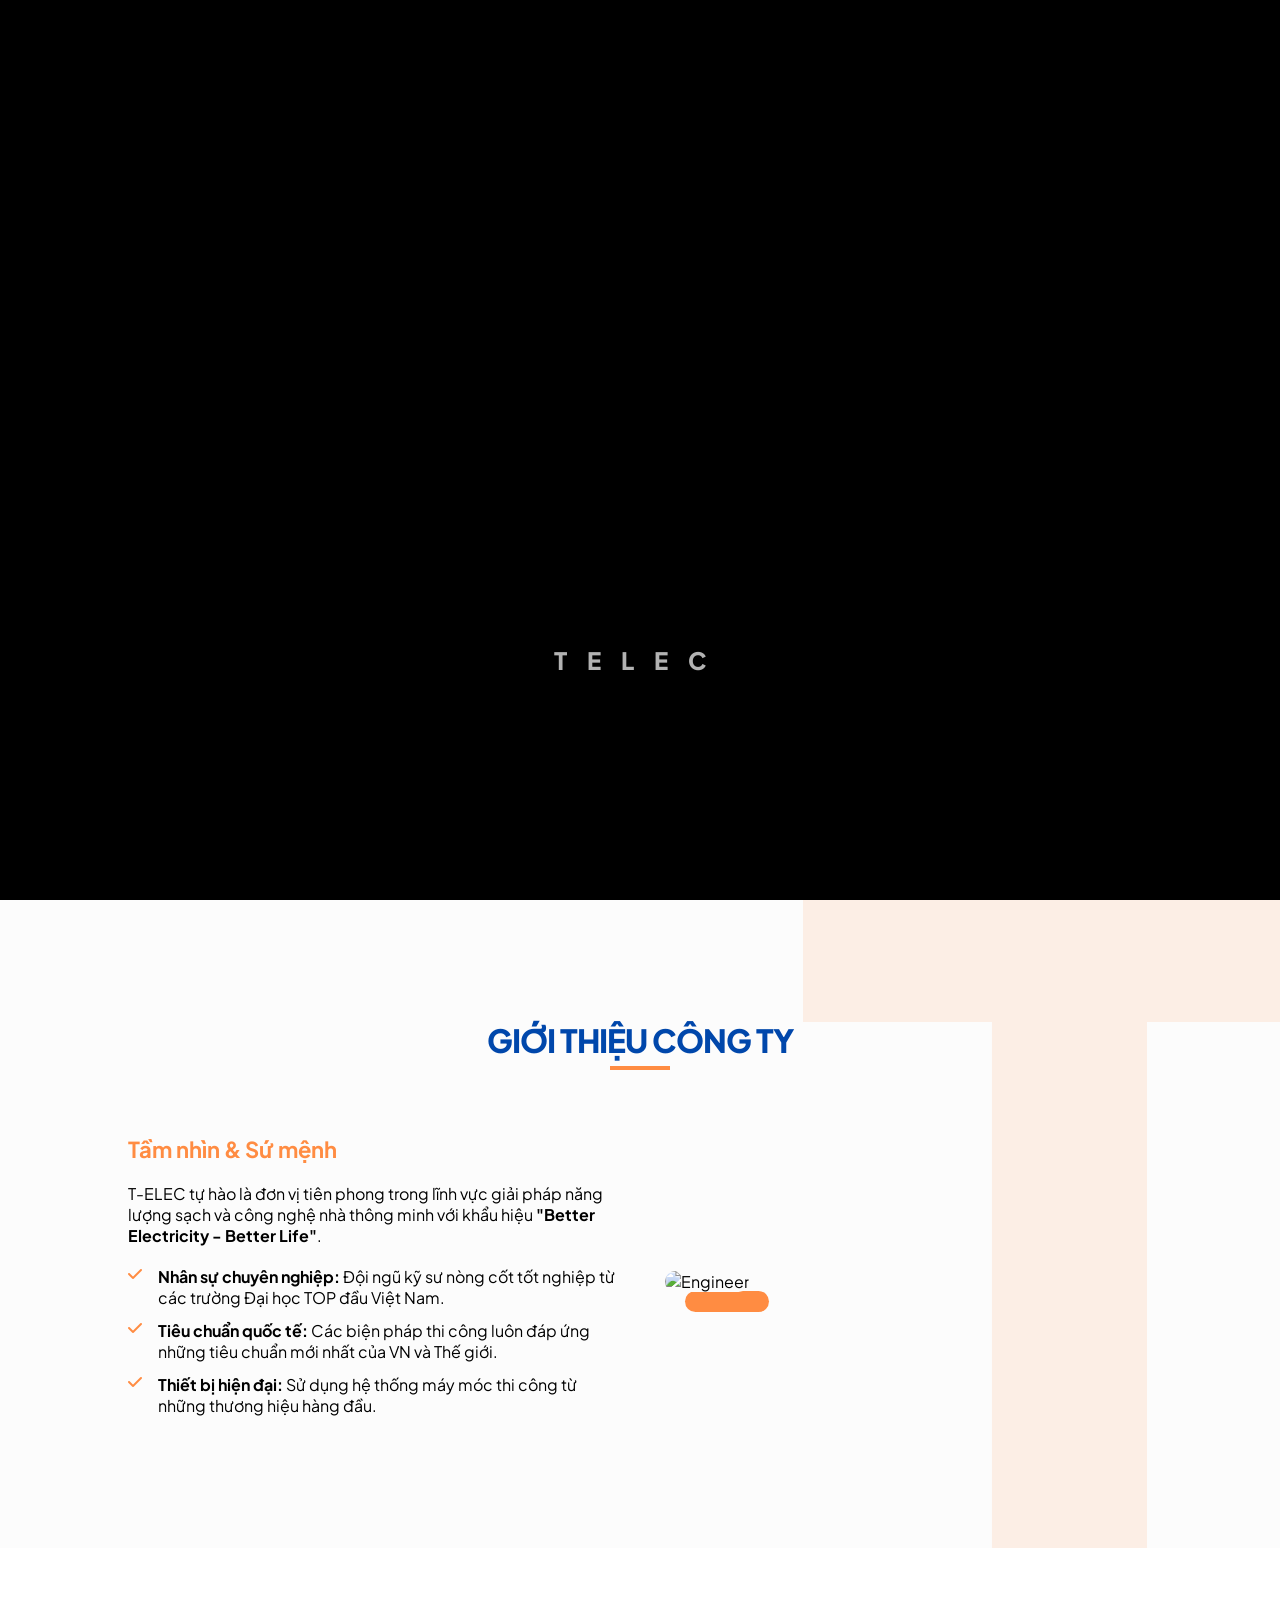
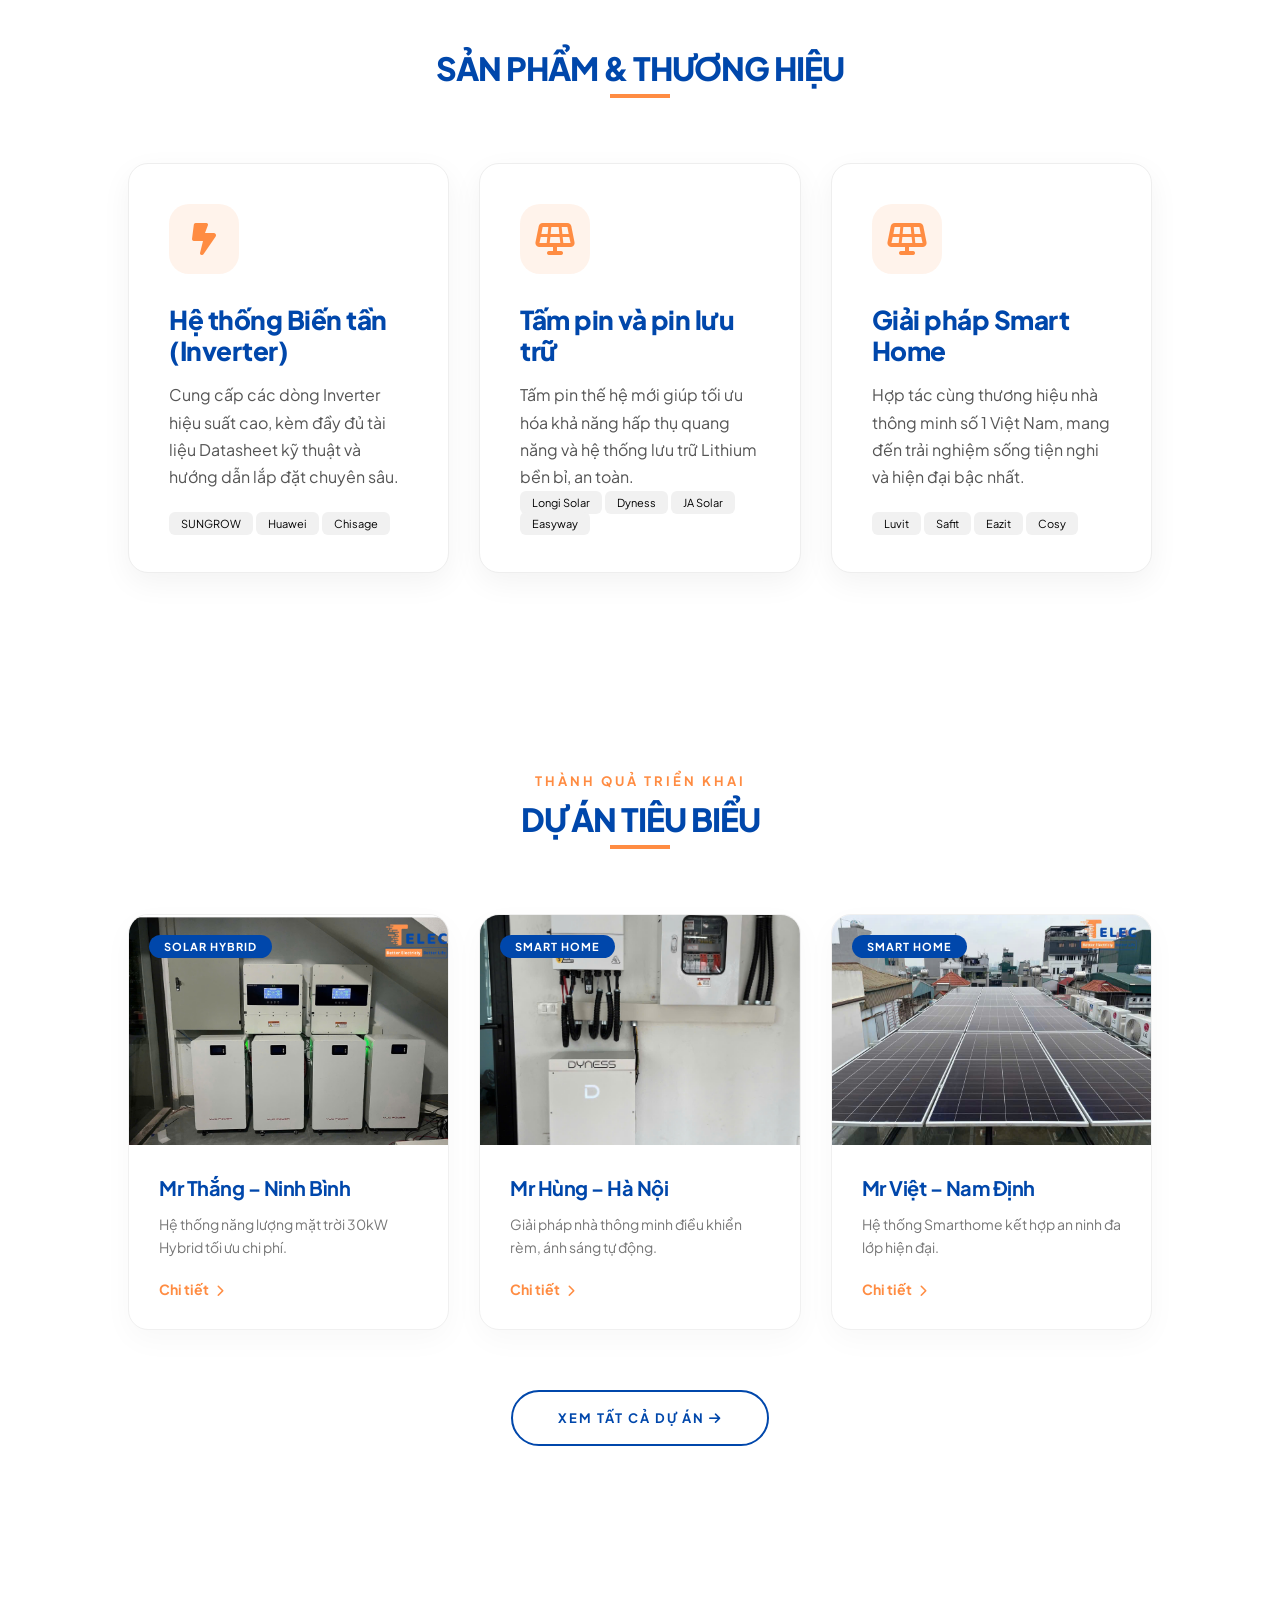
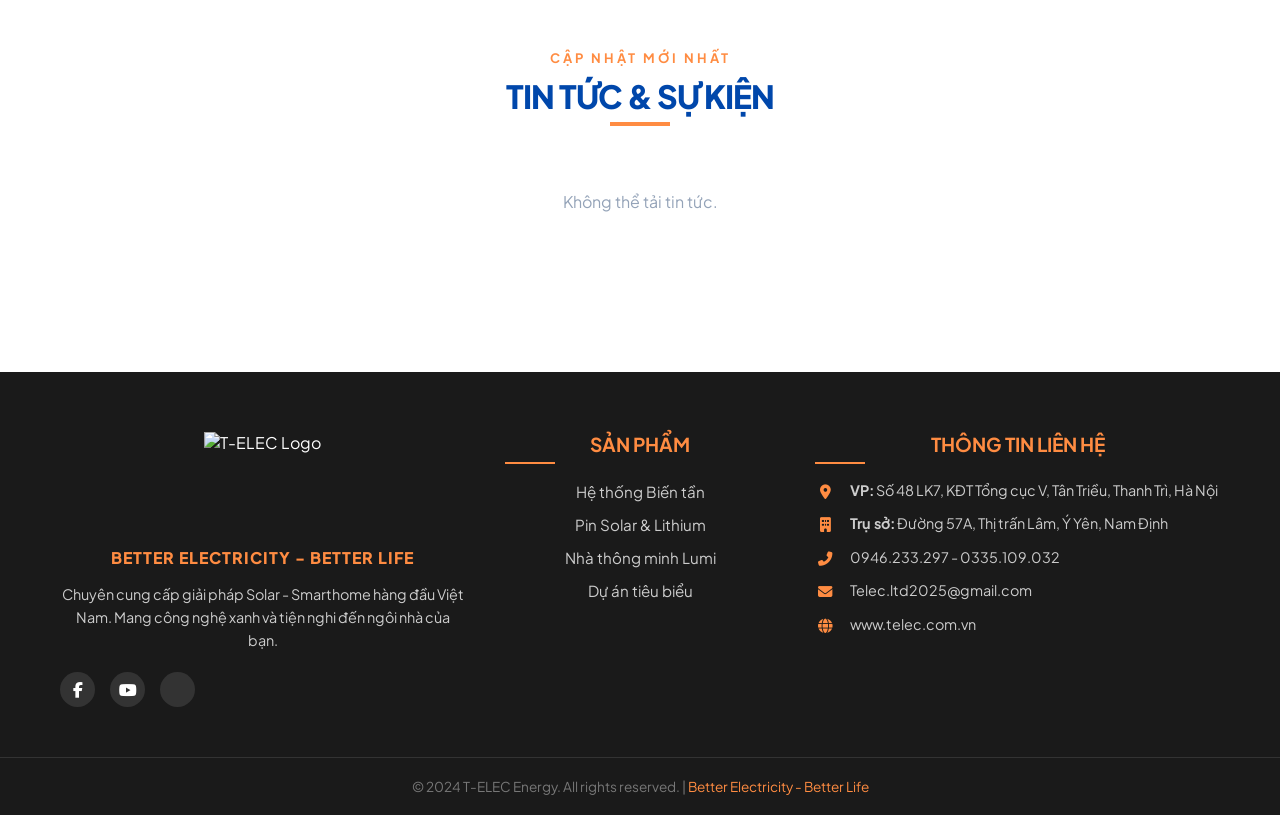
==== commit 18159a3a: "cap nhat" ====
--- a/index.html
+++ b/index.html
@@ -294,18 +294,7 @@
         <!-- Cột 1: Giới thiệu & Logo -->
         <div class="footer-col footer-about">
             <div class="footer-logo">
-                <svg width="200" height="60" viewBox="0 0 800 300" xmlns="http://www.w3.org/2000/svg">
-                    <g fill="#FF8C42">
-                        <rect x="20" y="100" width="40" height="10" rx="5" />
-                        <rect x="50" y="120" width="50" height="10" rx="5" />
-                        <rect x="80" y="140" width="60" height="10" rx="5" />
-                        <rect x="40" y="160" width="80" height="10" rx="5" />
-                        <rect x="70" y="180" width="70" height="10" rx="5" />
-                        <rect x="100" y="200" width="50" height="10" rx="5" />
-                        <path d="M160 70h160v40h-55v110h-50v-110h-55z" />
-                    </g>
-                    <text x="340" y="220" font-family="Arial Black, sans-serif" font-size="120" fill="white" style="font-weight: 900;">ELEC</text>
-                </svg>
+                <img src="./img/logo-footer.png" alt="T-ELEC Logo" style="max-width: 200px; height: 100px;">
             </div>
             <h3 class="footer-slogan">BETTER ELECTRICITY - BETTER LIFE</h3>
             <p class="footer-desc">Chuyên cung cấp giải pháp Solar - Smarthome hàng đầu Việt Nam. Mang công nghệ xanh và tiện nghi đến ngôi nhà của bạn.</p>
